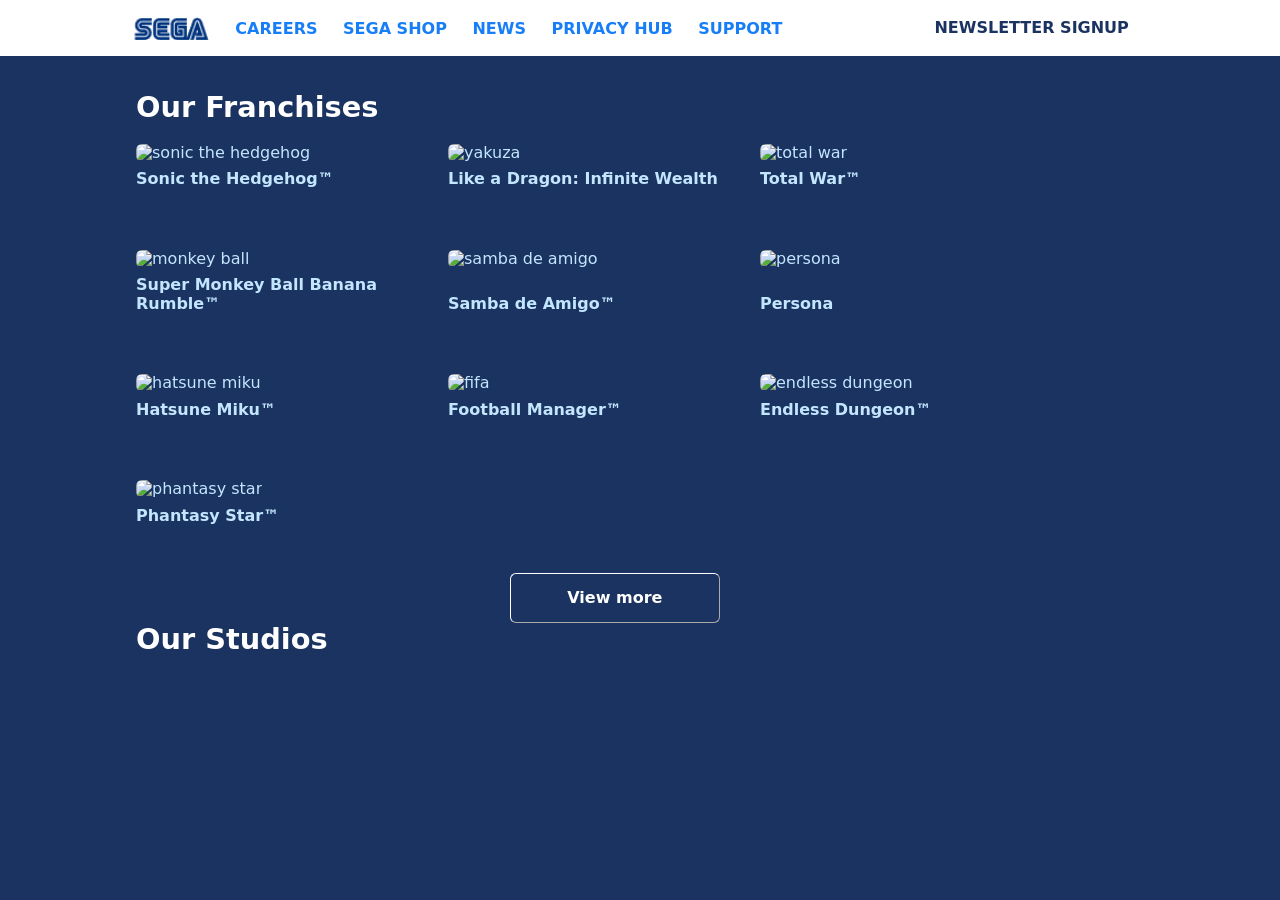
==== Eval1/index.html @ d18dc8e3 "caratulas con hover & boton agrega2" ====
<html lang="en">
<head>
    <meta charset="UTF-8">
    <meta name="viewport" content="width=device-width, initial-scale=1.0">
    <title>SEGA</title>
    <link rel="stylesheet" href="estilos/estilos.css">
    <link rel="stylesheet" href="estilos/normalize.css">

</head>
<body>
    <header class="encabezado">
        <div class="menu">
            <img src="logo.png" alt="segalogo" class="logo">
            <p class="opciones">CAREERS</p>
            <p class="opciones">SEGA SHOP</p>
            <p class="opciones">NEWS</p>
            <p class="opciones">PRIVACY HUB</p>
            <p class="opciones">SUPPORT</p>
            <p class="opcionesAlt">NEWSLETTER SIGNUP</p>
        </div>
    </header>


    <div class="contenedor">
        <h1 class="franquicias">Our Franchises</h1>

        <div class="juegos">
            <div class="caratula">
                <img src="https://www.sega.com/_next/image?url=%2F_next%2Fstatic%2Fmedia%2Ffranchise-sonic.1ec02330.jpg&w=640&q=75" alt="sonic the hedgehog">
                <p><strong>Sonic the Hedgehog™</strong></p>
            </div>
        
            <div class="caratula">
                <img src="https://www.sega.com/_next/image?url=%2F_next%2Fstatic%2Fmedia%2Ffranchise-yakuza-infinite-wealth.58880e99.jpg&w=640&q=75" alt="yakuza">
                <p><strong>Like a Dragon: Infinite Wealth</strong></p>
            </div>

            <div class="caratula">
                <img src="https://www.sega.com/_next/image?url=%2F_next%2Fstatic%2Fmedia%2Ffranchise-totalwar.894e98c2.jpg&w=640&q=75" alt="total war">
                <p><strong>Total War™</strong></p>
            </div>

            <div class="caratula">
                <img src="https://www.sega.com/_next/image?url=%2F_next%2Fstatic%2Fmedia%2Ffranchise-supermonkeyball-banana-rumble.2c629a72.jpg&w=640&q=75" alt="monkey ball">
                <p><strong>Super Monkey Ball Banana Rumble™</strong></p>
            </div>
            
            <div class="caratula">
                <img src="https://www.sega.com/_next/image?url=%2F_next%2Fstatic%2Fmedia%2Ffranchise-samba.d900a41a.jpg&w=640&q=75" alt="samba de amigo">
                <p><strong>Samba de Amigo™</strong></p>
            </div>
            
            <div class="caratula"> 
                <img src="https://www.sega.com/_next/image?url=%2F_next%2Fstatic%2Fmedia%2Ffranchise-persona.d2bde7f1.jpg&w=640&q=75" alt="persona">
                <p><strong>Persona</strong></p>
            </div>

            <div class="caratula">
                <img src="https://www.sega.com/_next/image?url=%2F_next%2Fstatic%2Fmedia%2Ffranchise-hatsune-miku.77489896.jpg&w=640&q=75" alt="hatsune miku">
                <p><strong>Hatsune Miku™</strong></p>
            </div class="caratula">

            <div class="caratula">
                <img src="https://www.sega.com/_next/image?url=%2F_next%2Fstatic%2Fmedia%2Ffranchise-fm.1090eb34.jpg&w=640&q=75" alt="fifa">
                <p><strong>Football Manager™</strong></p>
            </div>
            
            <div class="caratula">
                <img src="https://www.sega.com/_next/image?url=%2F_next%2Fstatic%2Fmedia%2Ffranchise-endlessdungeon.95cc83cc.jpg&w=640&q=75" alt="endless dungeon">
                <p><strong>Endless Dungeon™</strong></p>
            </div>

            <div class="caratula">
                <img src="https://www.sega.com/_next/image?url=%2F_next%2Fstatic%2Fmedia%2Ffranchise-phantasy-star.d90a6f27.jpg&w=640&q=75" alt="phantasy star">
                <p><strong>Phantasy Star™</strong></p>
            </div>

        </div>
        <div class="viewmore">
            <button><strong><p class="textomore">View more</p></strong></button>
        </div>
        <h1 class="estudios">Our Studios</h1>
        <div class="sedes">
            
        </div>
    </div>

</body>
</html>
---- Eval1/estilos/estilos.css ----
*{
    box-sizing: border-box;
}

body{
    background-color: #1B3360;
}

.encabezado{
    background-color: #FFFFFF;
    width: 100%;
    height: 56px;
    display: flex;
}

.menu{
    display: flex;
    align-items: center;
    color: #177EF8;
    gap: 1.6em;
    width: 100%;
    padding-left: 3.5cm;
}

.logo{
    height: 24px;
    cursor: pointer;
}

.opciones{
    cursor: pointer;
    font-weight: 700;
    text-decoration: solid;
    text-size-adjust: 100%;
    height: 24px;
    margin-top: 0.66cm;
    font-family: ui-sans-serif, system-ui, -apple-system, BlinkMacSystemFont, Segoe UI, Roboto, Helvetica Neue, Arial, Noto Sans, sans-serif, Apple Color Emoji, Segoe UI Emoji, Segoe UI Symbol, Noto Color Emoji;
}

.opcionesAlt{
    cursor: pointer;
    color: #1B3360;
    font-weight: 700;
    text-decoration: solid;
    text-size-adjust: 100%;
    margin-left: auto;
    margin-right: 4cm;
    font-family: ui-sans-serif, system-ui, -apple-system, BlinkMacSystemFont, Segoe UI, Roboto, Helvetica Neue, Arial, Noto Sans, sans-serif, Apple Color Emoji, Segoe UI Emoji, Segoe UI Symbol, Noto Color Emoji;;
    
}

.opciones:hover{
    color: #003982;
}

.opcionesAlt:hover{
    color:#177EF8
}

.juegos{
    display: flex;
    gap: 2em;
    flex-wrap: wrap;
    width: 100%;
}

.caratula{
    cursor: pointer;
    display: flex;
    flex-basis: 280px;
    justify-content: space-between;
    align-items: start;
    padding-bottom: 0.8rem;
    flex-direction: column;
    font-weight: 700%;
    color: #C3E6FF;
    font-family: ui-sans-serif, system-ui, -apple-system, BlinkMacSystemFont, Segoe UI, Roboto, Helvetica Neue, Arial, Noto Sans, sans-serif, Apple Color Emoji, Segoe UI Emoji, Segoe UI Symbol, Noto Color Emoji;
}

.caratula:hover{
    transform: translate(0, -15px);
}


.caratula > p{
    margin-top: 3%;
}

.caratula > img{
    max-width: 100%;
    height: auto;
    border-radius: 6px;
}

 .franquicias{
    color: white;
    width: 90%;
    font-weight: 700%;
    font-size: 1.8rem;
    font-family: ui-sans-serif, system-ui, -apple-system, BlinkMacSystemFont, Segoe UI, Roboto, Helvetica Neue, Arial, Noto Sans, sans-serif, Apple Color Emoji, Segoe UI Emoji, Segoe UI Symbol, Noto Color Emoji;
}

.contenedor{
    display: flex;
    flex-direction: column;
    width: 100%;
    padding-left: 8.5em;
    padding-top: 1em;
}

.viewmore{
    padding-top: 0.5cm;
    text-align: center;
    display: block;
    margin: auto;
    height: 50px;
    width: 210.45px;
    padding-right: 10.5cm;
}

.textomore{
    color: #FFFFFF;
    font-weight: 700%;
    margin: 0;
    cursor: pointer;
    font-family:  ui-sans-serif, system-ui, -apple-system, BlinkMacSystemFont, Segoe UI, Roboto, Helvetica Neue, Arial, Noto Sans, sans-serif, Apple Color Emoji, Segoe UI Emoji, Segoe UI Symbol, Noto Color Emoji;
}

.viewmore > button{
    height: 50px;
    width: 210.45px;
    background-color: #1B3360;
    border-color: #FFFFFF;
    border-radius: 6px;
    border-width: 1px;
}

.viewmore >button:hover{
    background-color: #C3E6FF;
}

.textomore:hover{
    color: #1B3360;
}

.estudios{
    color: white;
    width: 90%;
    font-weight: 700%;
    font-size: 1.8rem;
    font-family: ui-sans-serif, system-ui, -apple-system, BlinkMacSystemFont, Segoe UI, Roboto, Helvetica Neue, Arial, Noto Sans, sans-serif, Apple Color Emoji, Segoe UI Emoji, Segoe UI Symbol, Noto Color Emoji;
}
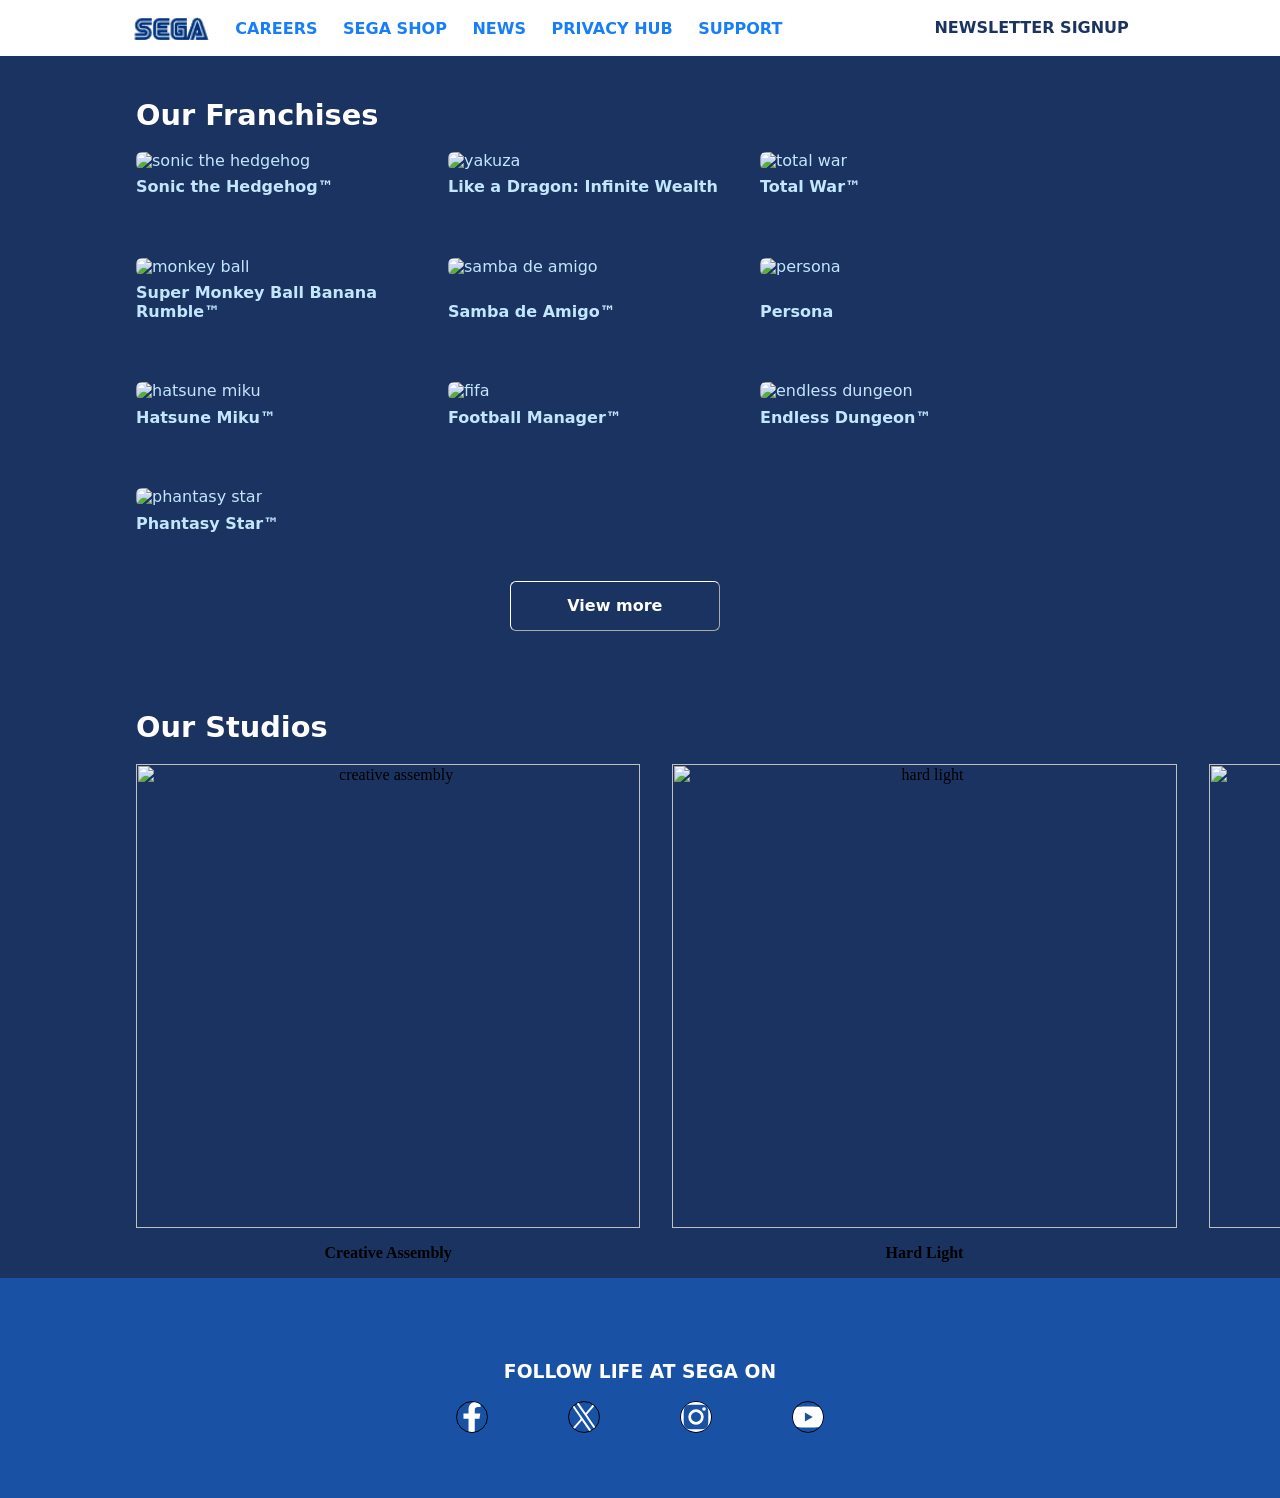
==== commit e195b5af: "botones" ====
--- a/Eval1/index.html
+++ b/Eval1/index.html
@@ -81,7 +81,31 @@
         </div>
         <h1 class="estudios">Our Studios</h1>
         <div class="sedes">
+            <div class="sede">
+                <img src="https://www.sega.com/_next/image?url=%2F_next%2Fstatic%2Fmedia%2Fimg-ca.6e1852d1.jpg&w=1080&q=75" alt="creative assembly">
+                <p><strong>Creative Assembly</strong></p>
+            </div>
             
+
+            <div class="sede">
+                <img src="https://www.sega.com/_next/image?url=%2F_next%2Fstatic%2Fmedia%2Fimg-hardlight.5dd5f79d.jpg&w=1080&q=75" alt="hard light">
+                <p><strong>Hard Light</strong></p>
+            </div>
+
+            <div class="sede">
+                <img src="https://www.sega.com/_next/image?url=%2F_next%2Fstatic%2Fmedia%2Fimg-si.7711071f.jpg&w=1080&q=75" alt="sports interactive">
+                <p><strong>Sports interactive</strong></p>
+            </div>
+        </div>
+    </div>
+
+    <div class="redes">
+        <h3 class="siguenos">FOLLOW LIFE AT SEGA ON</h3>
+        <div class="iconos">
+            <svg xmlns="http://www.w3.org/2000/svg" viewBox="0 0 97 170" class="w-8 h-8"><path fill="#fff" d="M71.527 0C45.729 0 28.869 14.737 28.869 41.412v23.447H.191v30.764h28.678V170h35.293V95.623h26.314l5.012-30.764H64.162V44.892c0-8.417 4.375-16.621 18.406-16.621h14.24V2.078A183.98 183.98 0 0 0 71.527 0z" class="logo-facebook-white_svg__a"></path></svg>
+            <svg xmlns="http://www.w3.org/2000/svg" viewBox="0 0 39.111 40" class="w-8 h-8"><path fill="#fff" d="M0 0c.407.66.88 1.286 1.32 1.924.861 1.249 1.716 2.503 2.577 3.752 2.533 3.676 5.051 7.364 7.585 11.04.958 1.39 1.933 2.772 2.87 4.177.226.34.465.671.695 1.01.047.07.233.262.209.349-.035.123-.221.273-.305.37-.254.292-.507.586-.76.88-.874 1.016-1.75 2.03-2.623 3.049A1691.4 1691.4 0 0 1 3.6 35.815c-.837.963-1.667 1.934-2.498 2.902-.244.283-.488.566-.73.85-.117.135-.282.276-.356.439H3.13l.307-.01.296-.316.688-.8L6.92 35.98l6.889-8.008 2.006-2.332.673-.783.342-.375c.225.475.617.922.918 1.353.56.8 1.106 1.61 1.66 2.414 1.77 2.569 3.529 5.144 5.3 7.713.673.978 1.349 1.954 2.017 2.936.178.261.36.52.539.783.06.088.138.272.238.316.077.034.206.01.29.01h11.333c-.056-.176-.212-.336-.314-.488-.247-.367-.503-.728-.75-1.094-.83-1.23-1.682-2.448-2.524-3.67-2.728-3.958-5.412-7.948-8.166-11.889a320.284 320.284 0 0 1-3.048-4.436c-.251-.371-.51-.738-.762-1.109-.055-.08-.256-.286-.242-.385.014-.104.202-.253.27-.332.251-.294.505-.586.757-.88.937-1.096 1.875-2.191 2.82-3.28 2.436-2.804 4.853-5.625 7.268-8.447.736-.86 1.467-1.728 2.215-2.578.237-.27.464-.546.7-.815.168-.19.378-.384.505-.603h-3.149l-.293.015-.34.375-.744.866-2.441 2.837-8.107 9.426-.618.719-.388.473-.768-1.11-1.646-2.398-4.823-7.012-2.039-2.969-.57-.832-.272-.375L11.401 0H0zm9.822 2.584c.073-.001.144.004.188.035.092.067.157.209.222.3.154.217.306.434.456.653.47.69.955 1.373 1.437 2.055 1.69 2.388 3.35 4.795 5.027 7.191 3.907 5.581 7.805 11.17 11.711 16.75 1.252 1.788 2.499 3.578 3.75 5.366.396.565.787 1.134 1.186 1.697.198.28.48.58.613.896h-4.926l-.384-.025-.256-.35-.48-.685-1.653-2.363-5.268-7.536-11.379-16.277-3.636-5.2-1.174-1.682-.559-.815h4.926c.052 0 .126-.008.2-.01z"></path></svg>
+            <svg xmlns="http://www.w3.org/2000/svg" viewBox="0 0 170 170" class="w-8 h-8"><path fill="#fff" d="M84.998.02c-14.023 0-28.046.198-35.061.597-13.574.645-25.635 3.756-35.609 13.691C4.354 24.244 1.282 36.304.599 49.92c-.798 14.032-.798 56.094 0 70.123.645 13.615 3.755 25.675 13.729 35.611 9.974 9.936 21.994 13.044 35.609 13.727 14.032.799 56.094.799 70.123 0 13.615-.645 25.675-3.752 35.611-13.727 9.936-9.936 13.046-21.996 13.729-35.61.798-14.033.798-56.055 0-70.087-.645-13.615-3.755-25.673-13.729-35.609C145.735 4.411 133.675 1.3 120.06.617 113.044.218 99.02.02 84.997.02zM66.684 15.245c7.067-.054 13.7.09 18.336.09 12.363 0 38.951-.987 50.098 3.413a28.681 28.681 0 0 1 16.156 16.156c4.438 11.188 3.414 37.734 3.414 50.098s1.022 38.946-3.416 50.098a28.681 28.681 0 0 1-16.154 16.152c-11.188 4.438-37.734 3.415-50.098 3.415-12.363 0-38.95.985-50.1-3.415a28.681 28.681 0 0 1-16.154-16.156c-4.437-11.188-3.414-37.734-3.414-50.098s-.986-38.95 3.414-50.1a28.681 28.681 0 0 1 16.154-16.15c6.992-2.773 19.984-3.413 31.764-3.503zm63.691 14.234a10.164 10.164 0 1 0 10.164 10.164 10.14 10.14 0 0 0-10.164-10.164zM85.02 41.426A43.575 43.575 0 1 0 128.594 85 43.506 43.506 0 0 0 85.02 41.426zm-.979 15.262a28.33 28.33 0 0 1 7.282.693A28.33 28.33 0 0 1 113.348 85a28.381 28.381 0 0 1-28.328 28.328v.002a28.33 28.33 0 0 1-.979-56.643z" class="logo-instagram-white_svg__a"></path></svg>
+            <svg xmlns="http://www.w3.org/2000/svg" viewBox="0 0 240.88 170.28" class="w-8 h-8"><path fill="#fff" d="M120.44 0S45.115 0 26.329 5.094A30.351 30.351 0 0 0 5.03 26.643C.001 45.653 0 85.313 0 85.313s0 39.66 5.034 58.67a29.9 29.9 0 0 0 21.299 21.207c18.785 5.093 94.11 5.092 94.11 5.092s75.324 0 94.11-5.092a29.9 29.9 0 0 0 21.3-21.207c5.034-19.01 5.034-58.67 5.034-58.67s0-39.661-5.033-58.67h-.004a30.35 30.35 0 0 0-21.299-21.55C195.765.002 120.44 0 120.44 0zM95.805 49.301l62.957 36.01-62.957 36.012V49.302z"></path></svg>
         </div>
     </div>
 
--- a/Eval1/estilos/estilos.css
+++ b/Eval1/estilos/estilos.css
@@ -11,6 +11,9 @@
     width: 100%;
     height: 56px;
     display: flex;
+    position: fixed;
+    top:0;
+    z-index: 1;
 }
 
 .menu{
@@ -105,7 +108,7 @@
     flex-direction: column;
     width: 100%;
     padding-left: 8.5em;
-    padding-top: 1em;
+    padding-top: 5em;
 }
 
 .viewmore{
@@ -144,9 +147,58 @@
 }
 
 .estudios{
+    padding-top: 5rem;
     color: white;
     width: 90%;
     font-weight: 700%;
     font-size: 1.8rem;
     font-family: ui-sans-serif, system-ui, -apple-system, BlinkMacSystemFont, Segoe UI, Roboto, Helvetica Neue, Arial, Noto Sans, sans-serif, Apple Color Emoji, Segoe UI Emoji, Segoe UI Symbol, Noto Color Emoji;
-}   +}
+
+.sedes{
+    display: flex;
+    width: 100%;
+    gap: 2em;
+    text-align: center;
+}
+
+.sede{
+    display: flex;
+    flex-direction: column;
+}
+
+
+.sede > img{
+    height: 464px;
+    width: 504.34px;
+}
+
+.redes{
+    width: 100%;
+    height: 220;
+    background-color: #1952A5;
+    text-align: center;
+    display: flex;
+    flex-direction: column;
+    justify-content: center;
+    align-items: center;
+    
+}
+
+.siguenos{
+    color: #FFFFFF;
+    font-weight: 700%;
+    font-family:  ui-sans-serif, system-ui, -apple-system, BlinkMacSystemFont, Segoe UI, Roboto, Helvetica Neue, Arial, Noto Sans, sans-serif, Apple Color Emoji, Segoe UI Emoji, Segoe UI Symbol, Noto Color Emoji;
+}
+
+svg{
+    width: 2rem;
+    height: 2rem;
+    border: solid 1px;
+    border-radius: 16px;
+}
+
+.iconos{
+    display: flex;
+    gap: 5em;
+}
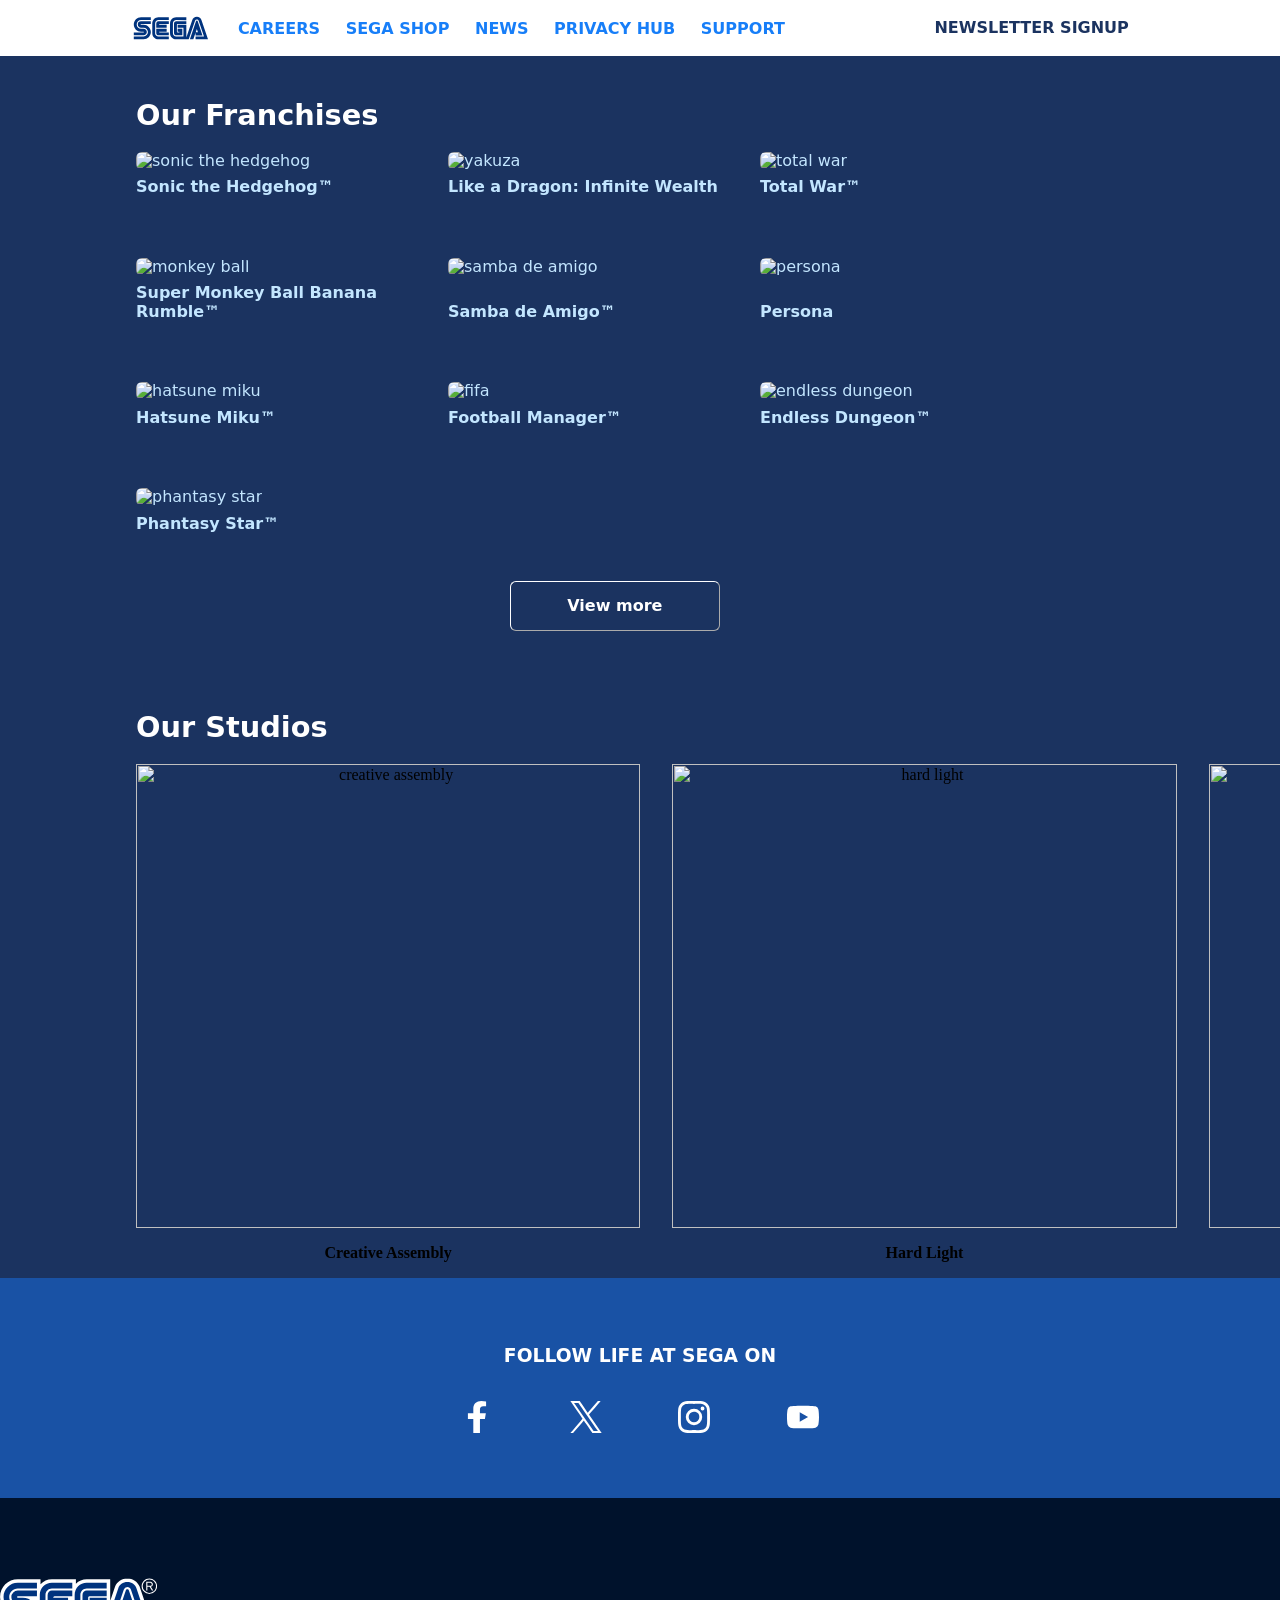
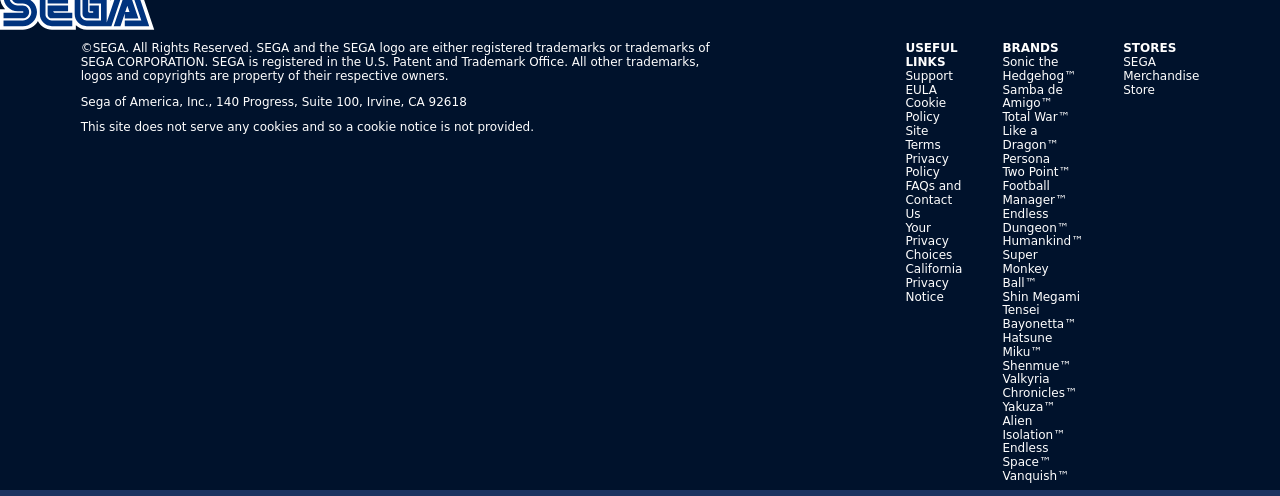
==== commit c41d8185: "actualizacion de logo png a svg tuneado y footer hipolarizao" ====
--- a/Eval1/index.html
+++ b/Eval1/index.html
@@ -10,7 +10,7 @@
 <body>
     <header class="encabezado">
         <div class="menu">
-            <img src="logo.png" alt="segalogo" class="logo">
+            <svg class="logo" xmlns="http://www.w3.org/2000/svg" viewBox="0 0 156 51.01" class="w-16 sm:w-20"><path fill="#fff" d="M126.42.09c-5.53 0-10.219 3.32-12.109 7.88l-4.84 14.48L109.45.82H86.16c-4.21 0-7.999 1.65-10.778 4.37l.01-4.36H51.538c-4.44 0-8.478 1.901-11.309 4.891V.811L17.72.84C8.02.83.06 8.43.05 18.49c0 4.67 2.03 8.879 5.02 12.01H0V51h22.66c6.36 0 12.67-3.862 14.85-8.472l.07-.189c2.53 5.13 7.82 8.67 13.93 8.67h23.82l.01-4.44c2.8 2.74 6.63 4.42 10.859 4.42l66.97.01-14.63-43.119c-1.97-4.57-6.58-7.79-12.12-7.79z"></path><path fill="#00337e" d="M126.49 3.62c-4.35 0-8 2.7-9.09 6.38l-11.45 33.711V19.18l-16.96.01v5.65h11.311v16.95h-14.15c-3.51 0-6.35-2.93-6.33-6.4V16.31c-.02-3.48 2.83-6.33 6.34-6.33l19.789.02V4.33H86.1c-6.63 0-12.01 5.38-11.94 12.01v19.08c-.07 6.63 5.351 12.01 11.98 12.01l18.544.01-.004.01h5.951l12.28-36.29a3.75 3.75 0 0 1 3.56-2.57c1.66 0 3.01 1.01 3.51 2.5l10.389 30.7h-16.44v5.66h24.27L135.583 10c-1.1-3.68-4.75-6.38-9.09-6.38zm-108.85.71c-7.81 0-14.141 6.33-14.141 14.141s6.33 14.148 14.15 14.148h4.93a.69.69 0 0 1 0 1.38l-19.08.02v5.65h19.1c3.51 0 6.361-2.849 6.361-6.359s-2.851-6.36-6.361-6.36h-4.96c-4.68 0-8.48-3.8-8.48-8.48s3.8-8.48 8.48-8.48h19.07l-.011-5.66H17.639zm33.85 0c-6.63 0-12.001 5.38-11.961 12v19.09c0 6.63 5.38 12.01 12.01 12.01l20.262.01-.012-5.65L51.4 41.8c-3.31 0-6.21-3.01-6.21-5.4l-.01-20.061c0-3.51 2.849-6.36 6.359-6.36l20.25.01V4.33H51.49zm74.98 6.4c-.74 0-1.37.51-1.55 1.2l-11.99 35.52h6.679l4.295-12.715.015 5.006h13.53l-9.43-27.811c-.18-.69-.8-1.2-1.55-1.2zM17.64 12.1a6.365 6.365 0 0 0-6.361 6.36c0 3.51 2.851 6.36 6.361 6.36h4.959c4.68 0 8.48 3.8 8.48 8.48s-3.8 8.48-8.48 8.48l-19.1.009v5.682l19.1-.01c7.81 0 14.15-6.33 14.15-14.15 0-7.81-6.33-14.15-14.15-14.15l-4.959.02c-.4 0-.72-.32-.72-.72 0-.4.32-.72.72-.72l19.059.02.012-5.65-19.07-.01zm33.898.01a4.224 4.224 0 0 0-4.228 4.23h-.01v8.49h20.299v-5.66h-14.71s.02-1.41 1.43-1.41H71.8v-5.65H51.537zm34.621 0c-2.33 0-4.23 1.89-4.23 4.23v19.09h.01c0 2.33 1.89 4.23 4.23 4.23l12.029.02V26.95h-9.2v5.65h3.54v1.42l-3.54-.01c-.78 0-1.41-.63-1.41-1.41l-.01-13.43s-.049-1.42 1.401-1.41h16.98v-5.65H86.158zm-38.85 14.84v8.511c0 2.33 1.9 4.209 4.24 4.209h20.238l.012-5.66h-17.48s-1.41 0-1.43-1.41h14.72v-5.65h-20.3zm79.17.16 2.11 6.29h-4.235l2.125-6.29z"></path><path fill="#fff" d="M148.32 0c-4.23 0-7.67 3.44-7.67 7.67 0 2.05.8 3.98 2.25 5.43s3.37 2.25 5.42 2.25 3.98-.8 5.43-2.25S156 9.72 156 7.67s-.8-3.98-2.25-5.43A7.664 7.664 0 0 0 148.32 0zm0 1.07c1.76 0 3.42.69 4.67 1.93a6.557 6.557 0 0 1 1.93 4.67 6.606 6.606 0 0 1-11.27 4.67 6.564 6.564 0 0 1-1.93-4.67c0-1.76.69-3.42 1.93-4.67a6.557 6.557 0 0 1 4.67-1.93zm-3.08 2.35v8.52h1.11V8.31h2.2l2.31 3.62h1.35l-2.39-3.69c.41-.07 2.01-.35 2.01-2.34 0-.78-.26-1.49-.89-1.96-.66-.51-1.36-.51-2.54-.52h-3.16zm1.11.95h2.189c.65 0 1.2-.01 1.65.36.49.4.51.97.51 1.19 0 .62-.279 1.19-1.059 1.38-.34.08-.68.08-1.04.08h-2.25V4.37z"></path></svg>
             <p class="opciones">CAREERS</p>
             <p class="opciones">SEGA SHOP</p>
             <p class="opciones">NEWS</p>
@@ -102,12 +102,66 @@
     <div class="redes">
         <h3 class="siguenos">FOLLOW LIFE AT SEGA ON</h3>
         <div class="iconos">
-            <svg xmlns="http://www.w3.org/2000/svg" viewBox="0 0 97 170" class="w-8 h-8"><path fill="#fff" d="M71.527 0C45.729 0 28.869 14.737 28.869 41.412v23.447H.191v30.764h28.678V170h35.293V95.623h26.314l5.012-30.764H64.162V44.892c0-8.417 4.375-16.621 18.406-16.621h14.24V2.078A183.98 183.98 0 0 0 71.527 0z" class="logo-facebook-white_svg__a"></path></svg>
-            <svg xmlns="http://www.w3.org/2000/svg" viewBox="0 0 39.111 40" class="w-8 h-8"><path fill="#fff" d="M0 0c.407.66.88 1.286 1.32 1.924.861 1.249 1.716 2.503 2.577 3.752 2.533 3.676 5.051 7.364 7.585 11.04.958 1.39 1.933 2.772 2.87 4.177.226.34.465.671.695 1.01.047.07.233.262.209.349-.035.123-.221.273-.305.37-.254.292-.507.586-.76.88-.874 1.016-1.75 2.03-2.623 3.049A1691.4 1691.4 0 0 1 3.6 35.815c-.837.963-1.667 1.934-2.498 2.902-.244.283-.488.566-.73.85-.117.135-.282.276-.356.439H3.13l.307-.01.296-.316.688-.8L6.92 35.98l6.889-8.008 2.006-2.332.673-.783.342-.375c.225.475.617.922.918 1.353.56.8 1.106 1.61 1.66 2.414 1.77 2.569 3.529 5.144 5.3 7.713.673.978 1.349 1.954 2.017 2.936.178.261.36.52.539.783.06.088.138.272.238.316.077.034.206.01.29.01h11.333c-.056-.176-.212-.336-.314-.488-.247-.367-.503-.728-.75-1.094-.83-1.23-1.682-2.448-2.524-3.67-2.728-3.958-5.412-7.948-8.166-11.889a320.284 320.284 0 0 1-3.048-4.436c-.251-.371-.51-.738-.762-1.109-.055-.08-.256-.286-.242-.385.014-.104.202-.253.27-.332.251-.294.505-.586.757-.88.937-1.096 1.875-2.191 2.82-3.28 2.436-2.804 4.853-5.625 7.268-8.447.736-.86 1.467-1.728 2.215-2.578.237-.27.464-.546.7-.815.168-.19.378-.384.505-.603h-3.149l-.293.015-.34.375-.744.866-2.441 2.837-8.107 9.426-.618.719-.388.473-.768-1.11-1.646-2.398-4.823-7.012-2.039-2.969-.57-.832-.272-.375L11.401 0H0zm9.822 2.584c.073-.001.144.004.188.035.092.067.157.209.222.3.154.217.306.434.456.653.47.69.955 1.373 1.437 2.055 1.69 2.388 3.35 4.795 5.027 7.191 3.907 5.581 7.805 11.17 11.711 16.75 1.252 1.788 2.499 3.578 3.75 5.366.396.565.787 1.134 1.186 1.697.198.28.48.58.613.896h-4.926l-.384-.025-.256-.35-.48-.685-1.653-2.363-5.268-7.536-11.379-16.277-3.636-5.2-1.174-1.682-.559-.815h4.926c.052 0 .126-.008.2-.01z"></path></svg>
-            <svg xmlns="http://www.w3.org/2000/svg" viewBox="0 0 170 170" class="w-8 h-8"><path fill="#fff" d="M84.998.02c-14.023 0-28.046.198-35.061.597-13.574.645-25.635 3.756-35.609 13.691C4.354 24.244 1.282 36.304.599 49.92c-.798 14.032-.798 56.094 0 70.123.645 13.615 3.755 25.675 13.729 35.611 9.974 9.936 21.994 13.044 35.609 13.727 14.032.799 56.094.799 70.123 0 13.615-.645 25.675-3.752 35.611-13.727 9.936-9.936 13.046-21.996 13.729-35.61.798-14.033.798-56.055 0-70.087-.645-13.615-3.755-25.673-13.729-35.609C145.735 4.411 133.675 1.3 120.06.617 113.044.218 99.02.02 84.997.02zM66.684 15.245c7.067-.054 13.7.09 18.336.09 12.363 0 38.951-.987 50.098 3.413a28.681 28.681 0 0 1 16.156 16.156c4.438 11.188 3.414 37.734 3.414 50.098s1.022 38.946-3.416 50.098a28.681 28.681 0 0 1-16.154 16.152c-11.188 4.438-37.734 3.415-50.098 3.415-12.363 0-38.95.985-50.1-3.415a28.681 28.681 0 0 1-16.154-16.156c-4.437-11.188-3.414-37.734-3.414-50.098s-.986-38.95 3.414-50.1a28.681 28.681 0 0 1 16.154-16.15c6.992-2.773 19.984-3.413 31.764-3.503zm63.691 14.234a10.164 10.164 0 1 0 10.164 10.164 10.14 10.14 0 0 0-10.164-10.164zM85.02 41.426A43.575 43.575 0 1 0 128.594 85 43.506 43.506 0 0 0 85.02 41.426zm-.979 15.262a28.33 28.33 0 0 1 7.282.693A28.33 28.33 0 0 1 113.348 85a28.381 28.381 0 0 1-28.328 28.328v.002a28.33 28.33 0 0 1-.979-56.643z" class="logo-instagram-white_svg__a"></path></svg>
-            <svg xmlns="http://www.w3.org/2000/svg" viewBox="0 0 240.88 170.28" class="w-8 h-8"><path fill="#fff" d="M120.44 0S45.115 0 26.329 5.094A30.351 30.351 0 0 0 5.03 26.643C.001 45.653 0 85.313 0 85.313s0 39.66 5.034 58.67a29.9 29.9 0 0 0 21.299 21.207c18.785 5.093 94.11 5.092 94.11 5.092s75.324 0 94.11-5.092a29.9 29.9 0 0 0 21.3-21.207c5.034-19.01 5.034-58.67 5.034-58.67s0-39.661-5.033-58.67h-.004a30.35 30.35 0 0 0-21.299-21.55C195.765.002 120.44 0 120.44 0zM95.805 49.301l62.957 36.01-62.957 36.012V49.302z"></path></svg>
+            <div class="icono"><svg xmlns="http://www.w3.org/2000/svg" viewBox="0 0 97 170" class="w-8 h-8"><path fill="#fff" d="M71.527 0C45.729 0 28.869 14.737 28.869 41.412v23.447H.191v30.764h28.678V170h35.293V95.623h26.314l5.012-30.764H64.162V44.892c0-8.417 4.375-16.621 18.406-16.621h14.24V2.078A183.98 183.98 0 0 0 71.527 0z" class="logo-facebook-white_svg__a"></path></svg></div>
+            <div class="icono"><svg xmlns="http://www.w3.org/2000/svg" viewBox="0 0 39.111 40" class="w-8 h-8"><path fill="#fff" d="M0 0c.407.66.88 1.286 1.32 1.924.861 1.249 1.716 2.503 2.577 3.752 2.533 3.676 5.051 7.364 7.585 11.04.958 1.39 1.933 2.772 2.87 4.177.226.34.465.671.695 1.01.047.07.233.262.209.349-.035.123-.221.273-.305.37-.254.292-.507.586-.76.88-.874 1.016-1.75 2.03-2.623 3.049A1691.4 1691.4 0 0 1 3.6 35.815c-.837.963-1.667 1.934-2.498 2.902-.244.283-.488.566-.73.85-.117.135-.282.276-.356.439H3.13l.307-.01.296-.316.688-.8L6.92 35.98l6.889-8.008 2.006-2.332.673-.783.342-.375c.225.475.617.922.918 1.353.56.8 1.106 1.61 1.66 2.414 1.77 2.569 3.529 5.144 5.3 7.713.673.978 1.349 1.954 2.017 2.936.178.261.36.52.539.783.06.088.138.272.238.316.077.034.206.01.29.01h11.333c-.056-.176-.212-.336-.314-.488-.247-.367-.503-.728-.75-1.094-.83-1.23-1.682-2.448-2.524-3.67-2.728-3.958-5.412-7.948-8.166-11.889a320.284 320.284 0 0 1-3.048-4.436c-.251-.371-.51-.738-.762-1.109-.055-.08-.256-.286-.242-.385.014-.104.202-.253.27-.332.251-.294.505-.586.757-.88.937-1.096 1.875-2.191 2.82-3.28 2.436-2.804 4.853-5.625 7.268-8.447.736-.86 1.467-1.728 2.215-2.578.237-.27.464-.546.7-.815.168-.19.378-.384.505-.603h-3.149l-.293.015-.34.375-.744.866-2.441 2.837-8.107 9.426-.618.719-.388.473-.768-1.11-1.646-2.398-4.823-7.012-2.039-2.969-.57-.832-.272-.375L11.401 0H0zm9.822 2.584c.073-.001.144.004.188.035.092.067.157.209.222.3.154.217.306.434.456.653.47.69.955 1.373 1.437 2.055 1.69 2.388 3.35 4.795 5.027 7.191 3.907 5.581 7.805 11.17 11.711 16.75 1.252 1.788 2.499 3.578 3.75 5.366.396.565.787 1.134 1.186 1.697.198.28.48.58.613.896h-4.926l-.384-.025-.256-.35-.48-.685-1.653-2.363-5.268-7.536-11.379-16.277-3.636-5.2-1.174-1.682-.559-.815h4.926c.052 0 .126-.008.2-.01z"></path></svg></div>
+            <div class="icono"><svg xmlns="http://www.w3.org/2000/svg" viewBox="0 0 170 170" class="w-8 h-8"><path fill="#fff" d="M84.998.02c-14.023 0-28.046.198-35.061.597-13.574.645-25.635 3.756-35.609 13.691C4.354 24.244 1.282 36.304.599 49.92c-.798 14.032-.798 56.094 0 70.123.645 13.615 3.755 25.675 13.729 35.611 9.974 9.936 21.994 13.044 35.609 13.727 14.032.799 56.094.799 70.123 0 13.615-.645 25.675-3.752 35.611-13.727 9.936-9.936 13.046-21.996 13.729-35.61.798-14.033.798-56.055 0-70.087-.645-13.615-3.755-25.673-13.729-35.609C145.735 4.411 133.675 1.3 120.06.617 113.044.218 99.02.02 84.997.02zM66.684 15.245c7.067-.054 13.7.09 18.336.09 12.363 0 38.951-.987 50.098 3.413a28.681 28.681 0 0 1 16.156 16.156c4.438 11.188 3.414 37.734 3.414 50.098s1.022 38.946-3.416 50.098a28.681 28.681 0 0 1-16.154 16.152c-11.188 4.438-37.734 3.415-50.098 3.415-12.363 0-38.95.985-50.1-3.415a28.681 28.681 0 0 1-16.154-16.156c-4.437-11.188-3.414-37.734-3.414-50.098s-.986-38.95 3.414-50.1a28.681 28.681 0 0 1 16.154-16.15c6.992-2.773 19.984-3.413 31.764-3.503zm63.691 14.234a10.164 10.164 0 1 0 10.164 10.164 10.14 10.14 0 0 0-10.164-10.164zM85.02 41.426A43.575 43.575 0 1 0 128.594 85 43.506 43.506 0 0 0 85.02 41.426zm-.979 15.262a28.33 28.33 0 0 1 7.282.693A28.33 28.33 0 0 1 113.348 85a28.381 28.381 0 0 1-28.328 28.328v.002a28.33 28.33 0 0 1-.979-56.643z" class="logo-instagram-white_svg__a"></path></svg></div>
+            <div class="icono"><svg xmlns="http://www.w3.org/2000/svg" viewBox="0 0 240.88 170.28" class="w-8 h-8"><path fill="#fff" d="M120.44 0S45.115 0 26.329 5.094A30.351 30.351 0 0 0 5.03 26.643C.001 45.653 0 85.313 0 85.313s0 39.66 5.034 58.67a29.9 29.9 0 0 0 21.299 21.207c18.785 5.093 94.11 5.092 94.11 5.092s75.324 0 94.11-5.092a29.9 29.9 0 0 0 21.3-21.207c5.034-19.01 5.034-58.67 5.034-58.67s0-39.661-5.033-58.67h-.004a30.35 30.35 0 0 0-21.299-21.55C195.765.002 120.44 0 120.44 0zM95.805 49.301l62.957 36.01-62.957 36.012V49.302z"></path></svg></div>
         </div>
     </div>
 
+    <footer class="contenedorfooter">
+        <svg class="logosega" xmlns="http://www.w3.org/2000/svg" viewBox="0 0 156 51.01" class="w-32 md:w-36 xl:w-40"><path fill="#fff" d="M126.42.09c-5.53 0-10.219 3.32-12.109 7.88l-4.84 14.48L109.45.82H86.16c-4.21 0-7.999 1.65-10.778 4.37l.01-4.36H51.538c-4.44 0-8.478 1.901-11.309 4.891V.811L17.72.84C8.02.83.06 8.43.05 18.49c0 4.67 2.03 8.879 5.02 12.01H0V51h22.66c6.36 0 12.67-3.862 14.85-8.472l.07-.189c2.53 5.13 7.82 8.67 13.93 8.67h23.82l.01-4.44c2.8 2.74 6.63 4.42 10.859 4.42l66.97.01-14.63-43.119c-1.97-4.57-6.58-7.79-12.12-7.79z"></path><path fill="#00337e" d="M126.49 3.62c-4.35 0-8 2.7-9.09 6.38l-11.45 33.711V19.18l-16.96.01v5.65h11.311v16.95h-14.15c-3.51 0-6.35-2.93-6.33-6.4V16.31c-.02-3.48 2.83-6.33 6.34-6.33l19.789.02V4.33H86.1c-6.63 0-12.01 5.38-11.94 12.01v19.08c-.07 6.63 5.351 12.01 11.98 12.01l18.544.01-.004.01h5.951l12.28-36.29a3.75 3.75 0 0 1 3.56-2.57c1.66 0 3.01 1.01 3.51 2.5l10.389 30.7h-16.44v5.66h24.27L135.583 10c-1.1-3.68-4.75-6.38-9.09-6.38zm-108.85.71c-7.81 0-14.141 6.33-14.141 14.141s6.33 14.148 14.15 14.148h4.93a.69.69 0 0 1 0 1.38l-19.08.02v5.65h19.1c3.51 0 6.361-2.849 6.361-6.359s-2.851-6.36-6.361-6.36h-4.96c-4.68 0-8.48-3.8-8.48-8.48s3.8-8.48 8.48-8.48h19.07l-.011-5.66H17.639zm33.85 0c-6.63 0-12.001 5.38-11.961 12v19.09c0 6.63 5.38 12.01 12.01 12.01l20.262.01-.012-5.65L51.4 41.8c-3.31 0-6.21-3.01-6.21-5.4l-.01-20.061c0-3.51 2.849-6.36 6.359-6.36l20.25.01V4.33H51.49zm74.98 6.4c-.74 0-1.37.51-1.55 1.2l-11.99 35.52h6.679l4.295-12.715.015 5.006h13.53l-9.43-27.811c-.18-.69-.8-1.2-1.55-1.2zM17.64 12.1a6.365 6.365 0 0 0-6.361 6.36c0 3.51 2.851 6.36 6.361 6.36h4.959c4.68 0 8.48 3.8 8.48 8.48s-3.8 8.48-8.48 8.48l-19.1.009v5.682l19.1-.01c7.81 0 14.15-6.33 14.15-14.15 0-7.81-6.33-14.15-14.15-14.15l-4.959.02c-.4 0-.72-.32-.72-.72 0-.4.32-.72.72-.72l19.059.02.012-5.65-19.07-.01zm33.898.01a4.224 4.224 0 0 0-4.228 4.23h-.01v8.49h20.299v-5.66h-14.71s.02-1.41 1.43-1.41H71.8v-5.65H51.537zm34.621 0c-2.33 0-4.23 1.89-4.23 4.23v19.09h.01c0 2.33 1.89 4.23 4.23 4.23l12.029.02V26.95h-9.2v5.65h3.54v1.42l-3.54-.01c-.78 0-1.41-.63-1.41-1.41l-.01-13.43s-.049-1.42 1.401-1.41h16.98v-5.65H86.158zm-38.85 14.84v8.511c0 2.33 1.9 4.209 4.24 4.209h20.238l.012-5.66h-17.48s-1.41 0-1.43-1.41h14.72v-5.65h-20.3zm79.17.16 2.11 6.29h-4.235l2.125-6.29z"></path><path fill="#fff" d="M148.32 0c-4.23 0-7.67 3.44-7.67 7.67 0 2.05.8 3.98 2.25 5.43s3.37 2.25 5.42 2.25 3.98-.8 5.43-2.25S156 9.72 156 7.67s-.8-3.98-2.25-5.43A7.664 7.664 0 0 0 148.32 0zm0 1.07c1.76 0 3.42.69 4.67 1.93a6.557 6.557 0 0 1 1.93 4.67 6.606 6.606 0 0 1-11.27 4.67 6.564 6.564 0 0 1-1.93-4.67c0-1.76.69-3.42 1.93-4.67a6.557 6.557 0 0 1 4.67-1.93zm-3.08 2.35v8.52h1.11V8.31h2.2l2.31 3.62h1.35l-2.39-3.69c.41-.07 2.01-.35 2.01-2.34 0-.78-.26-1.49-.89-1.96-.66-.51-1.36-.51-2.54-.52h-3.16zm1.11.95h2.189c.65 0 1.2-.01 1.65.36.49.4.51.97.51 1.19 0 .62-.279 1.19-1.059 1.38-.34.08-.68.08-1.04.08h-2.25V4.37z"></path></svg>
+        <div class="containerfinal">
+            <div class="derechos">
+                <p>©SEGA. All Rights Reserved. SEGA and the SEGA logo are either registered trademarks or trademarks of SEGA CORPORATION. SEGA is registered in the U.S. Patent and Trademark Office. All other trademarks, logos and copyrights are property of their respective owners.</p>
+    
+                <p>Sega of America, Inc., 140 Progress, Suite 100, Irvine, CA 92618</p>
+                
+                <p>This site does not serve any cookies and so a cookie notice is not provided.</p>
+            </div>
+            <div class="listasfooter">
+                <ul>
+                    <strong>USEFUL LINKS</strong>
+                    <li class="lista">Support</li>
+                    <li class="lista">EULA</li>
+                    <li class="lista">Cookie Policy</li>
+                    <li class="lista">Site Terms</li>
+                    <li class="lista">Privacy Policy</li>
+                    <li class="lista">FAQs and Contact Us</li>
+                    <li class="lista">Your Privacy Choices</li>
+                    <li class="lista">California Privacy Notice</li>
+                </ul>
+    
+                <ul>
+                    <strong>BRANDS</strong>
+                    <li class="lista">Sonic the Hedgehog™</li>
+                    <li class="lista">Samba de Amigo™</li>
+                    <li class="lista">Total War™</li>
+                    <li class="lista">Like a Dragon™</li>
+                    <li class="lista">Persona</li>
+                    <li class="lista">Two Point™</li>
+                    <li class="lista">Football Manager™</li>
+                    <li class="lista">Endless Dungeon™</li>
+                    <li class="lista">Humankind™</li>
+                    <li class="lista">Super Monkey Ball™</li>
+                    <li class="lista">Shin Megami Tensei</li>
+                    <li class="lista">Bayonetta™</li>
+                    <li class="lista">Hatsune Miku™</li>
+                    <li class="lista">Shenmue™</li>
+                    <li class="lista">Valkyria Chronicles™</li>
+                    <li class="lista">Yakuza™</li>
+                    <li class="lista">Alien Isolation™</li>
+                    <li class="lista">Endless Space™</li>
+                    <li class="lista">Vanquish™</li>
+                </ul>
+    
+                <ul>
+                    <strong>STORES</strong>
+                    <li class="lista">SEGA Merchandise Store</li>
+                </ul>
+            </div>
+        </div>
+    </footer>
+
 </body>
 </html>
--- a/Eval1/estilos/estilos.css
+++ b/Eval1/estilos/estilos.css
@@ -26,8 +26,9 @@
 }
 
 .logo{
-    height: 24px;
-    cursor: pointer;
+    height: 26.16px;
+    cursor: pointer;
+    width: 80px;
 }
 
 .opciones{
@@ -194,11 +195,60 @@
 svg{
     width: 2rem;
     height: 2rem;
+}
+
+.iconos{
+    display: flex;
+    gap: 2.8em;
+}
+
+.icono{
+    padding: 1em;
+}
+
+.icono:hover{
     border: solid 1px;
-    border-radius: 16px;
-}
-
-.iconos{
-    display: flex;
-    gap: 5em;
-}
+    border-radius: 10px;
+    color: #FFFFFF;
+    cursor: pointer;
+}
+
+.contenedorfooter{
+    padding-top: 5rem;
+    padding-bottom: 5rem;
+    height: 592.31;
+    width: 100%;
+    background-color: #00122C;
+
+}
+
+.logosega{
+    width: 157.08;
+    height: 52.22;
+
+}
+
+.derechos{
+    display: block;
+    color: #FFFFFF;
+    font-size: 0.75rem;
+    font-family: ui-sans-serif, system-ui, -apple-system, BlinkMacSystemFont, Segoe UI, Roboto, Helvetica Neue, Arial, Noto Sans, sans-serif, Apple Color Emoji, Segoe UI Emoji, Segoe UI Symbol, Noto Color Emoji;
+}
+
+.listasfooter{
+    color: #FFFFFF;
+    display: flex;
+    font-size: 0.75rem;
+    font-family:  ui-sans-serif, system-ui, -apple-system, BlinkMacSystemFont, Segoe UI, Roboto, Helvetica Neue, Arial, Noto Sans, sans-serif, Apple Color Emoji, Segoe UI Emoji, Segoe UI Symbol, Noto Color Emoji;
+}
+
+.containerfinal{
+    margin-left: 80.656px;
+    margin-right: 80.656px;
+    column-gap: 9rem;
+    display: flex;
+}
+
+.lista{
+    list-style-type: none;
+}
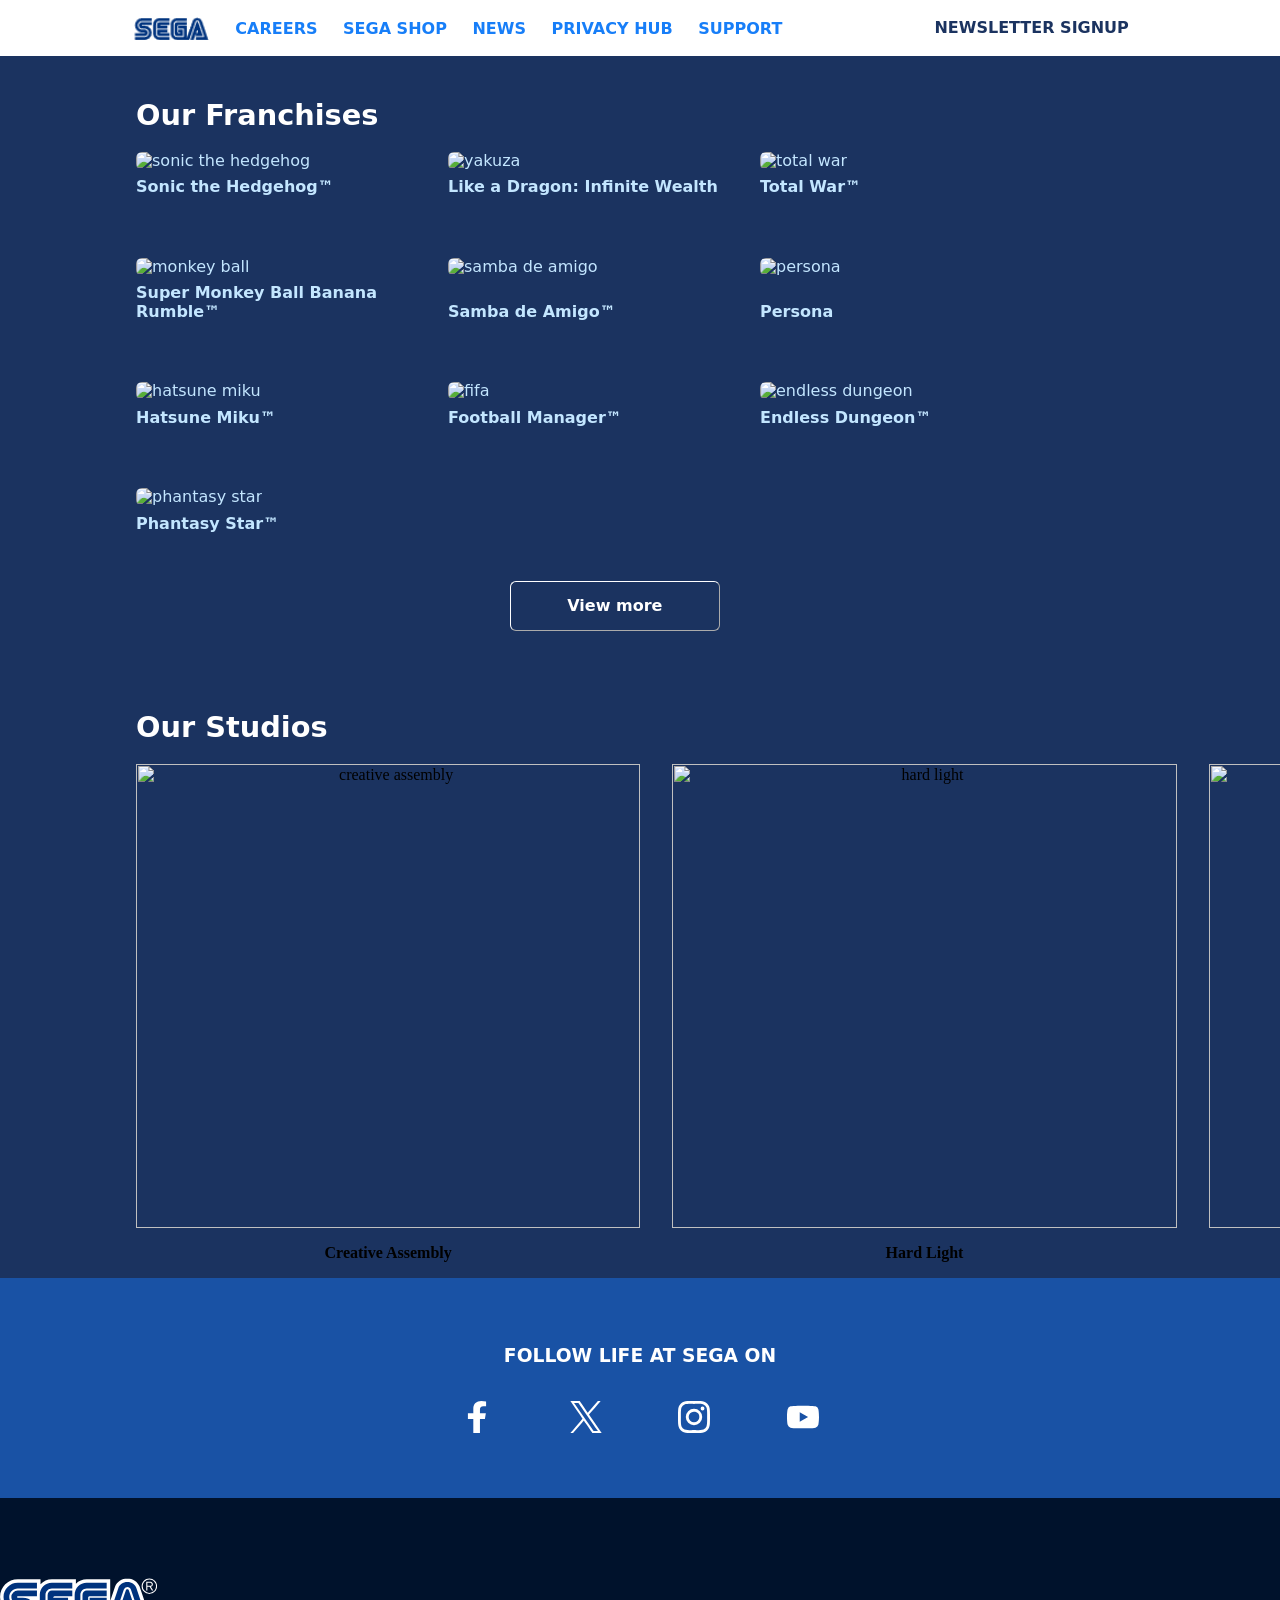
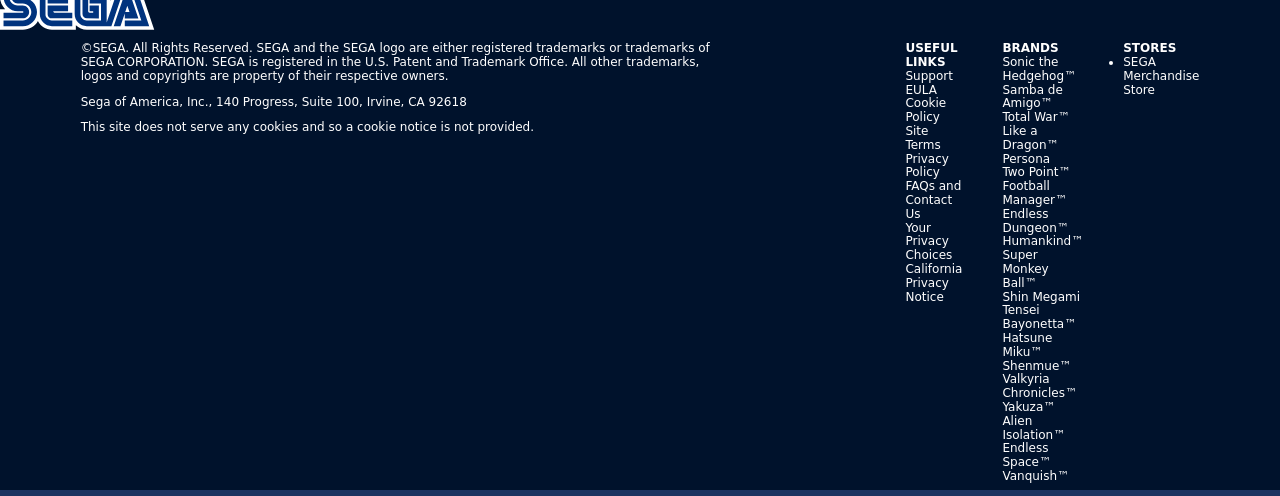
==== commit 473c99ad: "downgrade de logo por el bien de la trama XD" ====
--- a/Eval1/index.html
+++ b/Eval1/index.html
@@ -10,7 +10,7 @@
 <body>
     <header class="encabezado">
         <div class="menu">
-            <svg class="logo" xmlns="http://www.w3.org/2000/svg" viewBox="0 0 156 51.01" class="w-16 sm:w-20"><path fill="#fff" d="M126.42.09c-5.53 0-10.219 3.32-12.109 7.88l-4.84 14.48L109.45.82H86.16c-4.21 0-7.999 1.65-10.778 4.37l.01-4.36H51.538c-4.44 0-8.478 1.901-11.309 4.891V.811L17.72.84C8.02.83.06 8.43.05 18.49c0 4.67 2.03 8.879 5.02 12.01H0V51h22.66c6.36 0 12.67-3.862 14.85-8.472l.07-.189c2.53 5.13 7.82 8.67 13.93 8.67h23.82l.01-4.44c2.8 2.74 6.63 4.42 10.859 4.42l66.97.01-14.63-43.119c-1.97-4.57-6.58-7.79-12.12-7.79z"></path><path fill="#00337e" d="M126.49 3.62c-4.35 0-8 2.7-9.09 6.38l-11.45 33.711V19.18l-16.96.01v5.65h11.311v16.95h-14.15c-3.51 0-6.35-2.93-6.33-6.4V16.31c-.02-3.48 2.83-6.33 6.34-6.33l19.789.02V4.33H86.1c-6.63 0-12.01 5.38-11.94 12.01v19.08c-.07 6.63 5.351 12.01 11.98 12.01l18.544.01-.004.01h5.951l12.28-36.29a3.75 3.75 0 0 1 3.56-2.57c1.66 0 3.01 1.01 3.51 2.5l10.389 30.7h-16.44v5.66h24.27L135.583 10c-1.1-3.68-4.75-6.38-9.09-6.38zm-108.85.71c-7.81 0-14.141 6.33-14.141 14.141s6.33 14.148 14.15 14.148h4.93a.69.69 0 0 1 0 1.38l-19.08.02v5.65h19.1c3.51 0 6.361-2.849 6.361-6.359s-2.851-6.36-6.361-6.36h-4.96c-4.68 0-8.48-3.8-8.48-8.48s3.8-8.48 8.48-8.48h19.07l-.011-5.66H17.639zm33.85 0c-6.63 0-12.001 5.38-11.961 12v19.09c0 6.63 5.38 12.01 12.01 12.01l20.262.01-.012-5.65L51.4 41.8c-3.31 0-6.21-3.01-6.21-5.4l-.01-20.061c0-3.51 2.849-6.36 6.359-6.36l20.25.01V4.33H51.49zm74.98 6.4c-.74 0-1.37.51-1.55 1.2l-11.99 35.52h6.679l4.295-12.715.015 5.006h13.53l-9.43-27.811c-.18-.69-.8-1.2-1.55-1.2zM17.64 12.1a6.365 6.365 0 0 0-6.361 6.36c0 3.51 2.851 6.36 6.361 6.36h4.959c4.68 0 8.48 3.8 8.48 8.48s-3.8 8.48-8.48 8.48l-19.1.009v5.682l19.1-.01c7.81 0 14.15-6.33 14.15-14.15 0-7.81-6.33-14.15-14.15-14.15l-4.959.02c-.4 0-.72-.32-.72-.72 0-.4.32-.72.72-.72l19.059.02.012-5.65-19.07-.01zm33.898.01a4.224 4.224 0 0 0-4.228 4.23h-.01v8.49h20.299v-5.66h-14.71s.02-1.41 1.43-1.41H71.8v-5.65H51.537zm34.621 0c-2.33 0-4.23 1.89-4.23 4.23v19.09h.01c0 2.33 1.89 4.23 4.23 4.23l12.029.02V26.95h-9.2v5.65h3.54v1.42l-3.54-.01c-.78 0-1.41-.63-1.41-1.41l-.01-13.43s-.049-1.42 1.401-1.41h16.98v-5.65H86.158zm-38.85 14.84v8.511c0 2.33 1.9 4.209 4.24 4.209h20.238l.012-5.66h-17.48s-1.41 0-1.43-1.41h14.72v-5.65h-20.3zm79.17.16 2.11 6.29h-4.235l2.125-6.29z"></path><path fill="#fff" d="M148.32 0c-4.23 0-7.67 3.44-7.67 7.67 0 2.05.8 3.98 2.25 5.43s3.37 2.25 5.42 2.25 3.98-.8 5.43-2.25S156 9.72 156 7.67s-.8-3.98-2.25-5.43A7.664 7.664 0 0 0 148.32 0zm0 1.07c1.76 0 3.42.69 4.67 1.93a6.557 6.557 0 0 1 1.93 4.67 6.606 6.606 0 0 1-11.27 4.67 6.564 6.564 0 0 1-1.93-4.67c0-1.76.69-3.42 1.93-4.67a6.557 6.557 0 0 1 4.67-1.93zm-3.08 2.35v8.52h1.11V8.31h2.2l2.31 3.62h1.35l-2.39-3.69c.41-.07 2.01-.35 2.01-2.34 0-.78-.26-1.49-.89-1.96-.66-.51-1.36-.51-2.54-.52h-3.16zm1.11.95h2.189c.65 0 1.2-.01 1.65.36.49.4.51.97.51 1.19 0 .62-.279 1.19-1.059 1.38-.34.08-.68.08-1.04.08h-2.25V4.37z"></path></svg>
+            <img src="logo.png" alt="segalogo" class="logo">
             <p class="opciones">CAREERS</p>
             <p class="opciones">SEGA SHOP</p>
             <p class="opciones">NEWS</p>
@@ -157,7 +157,7 @@
     
                 <ul>
                     <strong>STORES</strong>
-                    <li class="lista">SEGA Merchandise Store</li>
+                    <li>SEGA Merchandise Store</li>
                 </ul>
             </div>
         </div>
--- a/Eval1/estilos/estilos.css
+++ b/Eval1/estilos/estilos.css
@@ -26,9 +26,8 @@
 }
 
 .logo{
-    height: 26.16px;
-    cursor: pointer;
-    width: 80px;
+    height: 24px;
+    cursor: pointer;
 }
 
 .opciones{
@@ -225,7 +224,7 @@
 .logosega{
     width: 157.08;
     height: 52.22;
-
+    
 }
 
 .derechos{
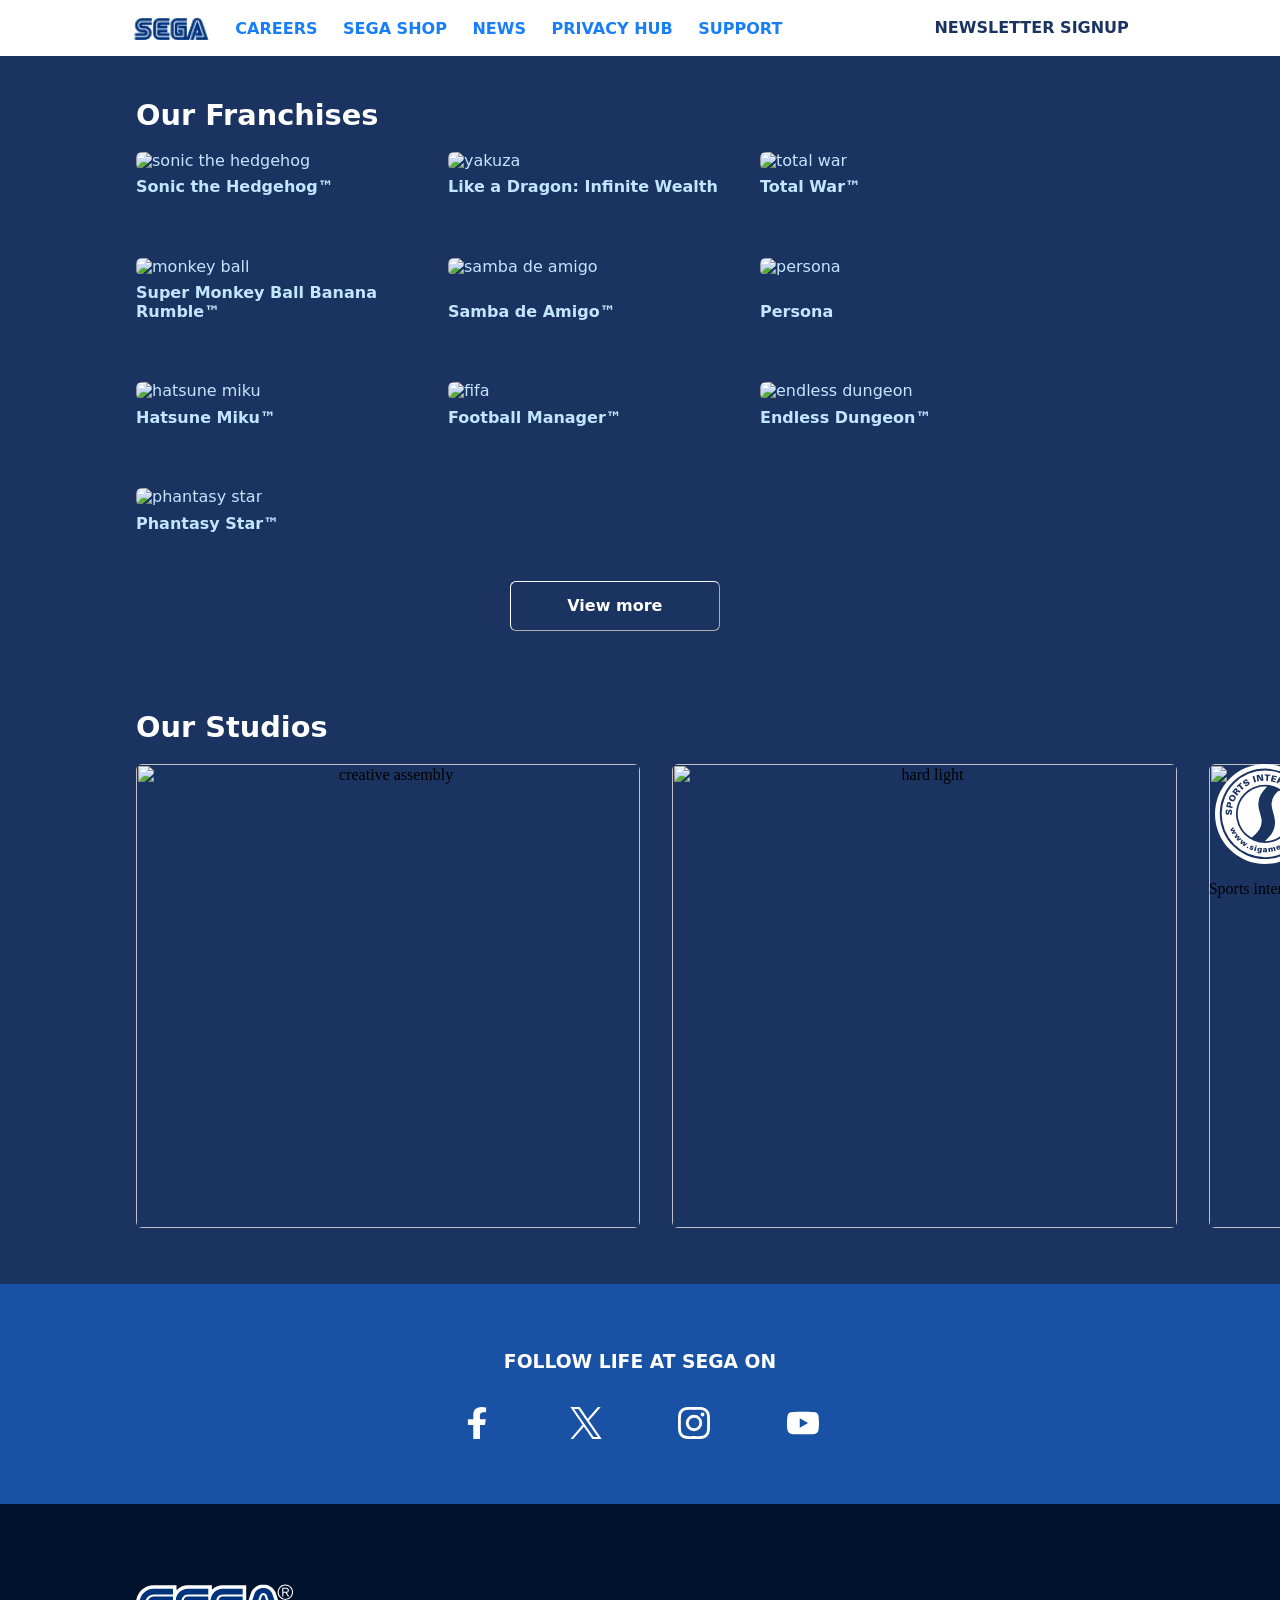
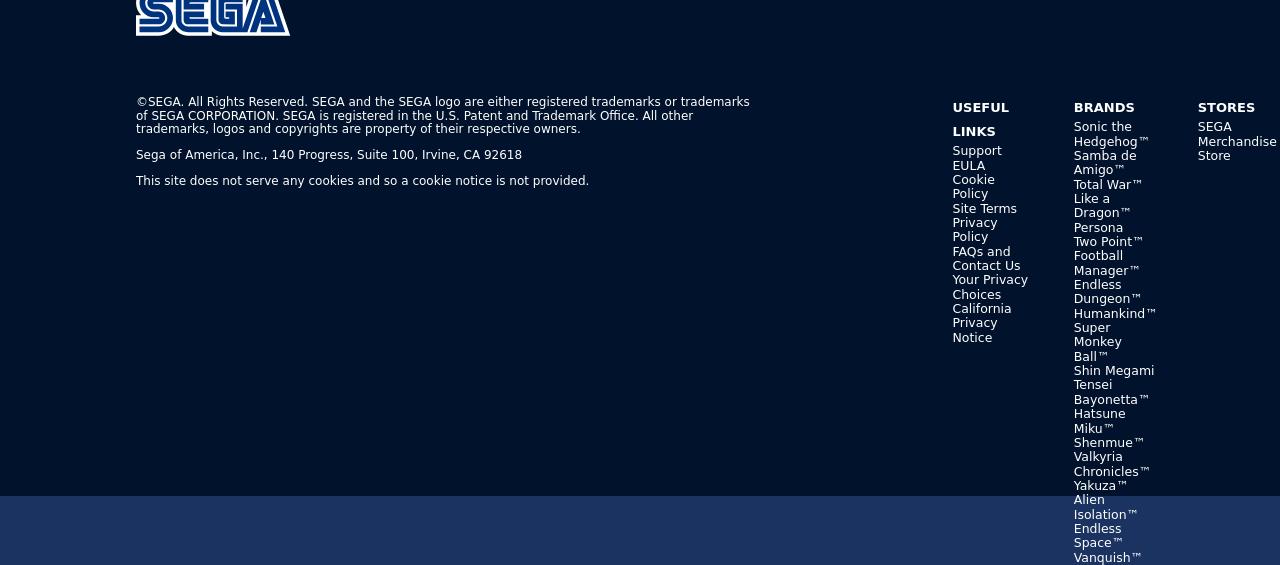
==== commit 6775769c: "ayuda quiero dormir" ====
--- a/Eval1/index.html
+++ b/Eval1/index.html
@@ -83,18 +83,21 @@
         <div class="sedes">
             <div class="sede">
                 <img src="https://www.sega.com/_next/image?url=%2F_next%2Fstatic%2Fmedia%2Fimg-ca.6e1852d1.jpg&w=1080&q=75" alt="creative assembly">
-                <p><strong>Creative Assembly</strong></p>
+                
             </div>
             
 
             <div class="sede">
                 <img src="https://www.sega.com/_next/image?url=%2F_next%2Fstatic%2Fmedia%2Fimg-hardlight.5dd5f79d.jpg&w=1080&q=75" alt="hard light">
-                <p><strong>Hard Light</strong></p>
+
             </div>
 
             <div class="sede">
                 <img src="https://www.sega.com/_next/image?url=%2F_next%2Fstatic%2Fmedia%2Fimg-si.7711071f.jpg&w=1080&q=75" alt="sports interactive">
-                <p><strong>Sports interactive</strong></p>
+                <div class="fusionlogo">
+                    <svg class="sportslogo" xmlns="http://www.w3.org/2000/svg" width="100" height="100"><path fill="#fff" d="M50 0a50 50 0 1 0 50 50A50 50 0 0 0 50 0Zm0 95.118a45.252 45.252 0 1 1 45.253-45.252A45.3 45.3 0 0 1 50 95.118ZM38.751 71.733s-.865.819-2.175 1.865a27.267 27.267 0 0 1 13.423-51.006c.7 0 1.389.035 2.075.087a35.9 35.9 0 0 0-6.151 7.454 20.3 20.3 0 0 0-2.521 11.5c.218 4.422 2.423 8.73 3.074 13.374.699 5-.85 11.089-7.725 16.726Zm25.115-45.34A27.267 27.267 0 0 1 50 77.144c-.065 0-.129 0-.194-.005 4.846-3.919 11.355-11.143 10.079-21-.866-6.7-2.13-8.225-3-13.245a15.027 15.027 0 0 1 2.546-11.768 24.49 24.49 0 0 1 4.435-4.735ZM45.288 85.852c-.065.483-.279 1.075-.889.993s-.66-.709-.594-1.193.28-1.075.888-.994.66.708.594 1.192Zm-31.29-46.023c-.45-.109-.824.1-1.011.762l-.211.874 1.563.378.211-.874c.136-.679-.102-1.036-.552-1.142Zm49.58 42.619a.567.567 0 0 0-.576-.044c-.474.213-.456.6-.327 1.036l1.289-.509a1.023 1.023 0 0 0-.386-.485Zm-14.244 4.475a.518.518 0 0 0 .518.514c.646-.008.694-.615.688-1.143a2.006 2.006 0 0 0-.818.1.577.577 0 0 0-.388.529ZM20.909 26.175c-.513-.394-.905-.013-1.246.43l-.416.54 1.15.885.415-.54c.342-.443.61-.921.097-1.315Zm-4.147 9.2c.844.4 1.943.657 2.455-.415s-.376-1.767-1.221-2.17c-.891-.426-1.99-.679-2.5.392s.375 1.763 1.266 2.189Zm61.978 36.8c-.435-.352-1.04-.668-1.436-.178s.04 1.015.476 1.367 1.04.668 1.436.178-.042-1.02-.476-1.371ZM66.468 16.433c.278-.584-.176-.888-.682-1.128l-.614-.293-.624 1.31.615.293c.504.239 1.027.401 1.305-.182Zm6.395 3.2-.021-.016-2.279 1.554 1.335 1.029Zm20.434 30.233a43.3 43.3 0 1 1-43.3-43.3 43.346 43.346 0 0 1 43.3 43.3Zm-5.945-12.447-5.576 3.7.509 2.024 6.68.688-.425-1.686-4.8-.341v-.017l4.086-2.5Zm-1.471-3.349-5.806 2.472.684 1.607 5.806-2.473Zm-4.495-5.64.982 1.661-4.378 2.59.889 1.5 4.379-2.59 1 1.7 1.053-.623-2.877-4.864Zm-6.67.076c1 1.154 2.42 1.936 3.6.874l-1.2-1.385c-.478.369-1 .264-1.478-.29-.647-.745.04-1.608.734-2.209.712-.619 1.725-1.253 2.383-.495.469.541.505 1.077.105 1.482l1.2 1.385c1.218-1.022.618-2.514-.383-3.669-1.3-1.473-2.858-1.521-4.456-.135s-1.793 2.958-.505 4.443Zm-1.89-10.457-5.823 3.478 1.383 1.066 1.078-.725 2.027 1.562-.42 1.232 1.563 1.2 1.881-6.518Zm-8.7-4.9-2.714 5.7 1.577.751 1.038-2.178.591.282c.8.383.7.683.437 1.4a11.468 11.468 0 0 0-.4 1.289l1.711.815a7.611 7.611 0 0 1 .4-1.5c.319-.933.373-1.536-.625-2.04l.016-.032a1.591 1.591 0 0 0 2.116-.705c.575-1.207-.547-2.061-1.508-2.519Zm-8.429 4.09 4.646 1.223.311-1.183-2.956-.779.341-1.293 2.72.716.311-1.183-2.72-.716.332-1.259 2.956.778.311-1.183-4.646-1.223Zm-6.08-5.683 1.925.144-.38 5.073 1.742.131.38-5.073 1.968.148.091-1.22-5.635-.422Zm-8.059-.385.826 6.256 1.559-.206-.633-4.792h.017l2.754 4.512 2.4-.317-.826-6.256-1.559.206.613 4.644-.015.019-2.711-4.385Zm-4 1.205 1.848 6.034 1.67-.512-1.849-6.034Zm-9.289 6.576a1.59 1.59 0 0 0 1.612.822c1.485-.2 2.5-1.022 2.939-.29.218.359-.115.805-.458 1.013a.915.915 0 0 1-1.38-.237l-1.493.906c.91 1.451 2.238 1.148 3.493.387s2.042-1.973 1.353-3.109c-.884-1.458-2.253-.751-3.3-.435-.459.135-1.014.3-1.254-.1a.693.693 0 0 1 .343-.883 1 1 0 0 1 .679-.177.654.654 0 0 1 .484.361l1.494-.905c-.7-1.355-2.082-1.059-3.195-.384s-2.038 1.722-1.323 3.036Zm-6.68 3.384.816.911 1.429-1.283 3.4 3.789 1.3-1.166-3.4-3.789 1.47-1.317-.817-.911Zm-4.371 5.443 5 3.847 1.065-1.384-1.912-1.471.4-.519c.543-.706.814-.542 1.459-.134a11.493 11.493 0 0 0 1.177.663l1.156-1.5a7.632 7.632 0 0 1-1.388-.7c-.845-.507-1.424-.687-2.126.183l-.028-.021a1.591 1.591 0 0 0-.246-2.217c-1.06-.815-2.13.1-2.78.947Zm-1.264 9.231a3.267 3.267 0 1 0-1.558-4.364 2.981 2.981 0 0 0 1.552 4.368Zm-4.773 5.86 6.134 1.482.41-1.7-2.197-.519.271-1.12c.363-1.5.117-2.6-1.37-2.964s-2.209.509-2.572 2.012Zm4.736 5.319c-.028.629-.37 1.05-.964 1.015l-.077 1.745c1.713.05 2.2-1.223 2.262-2.689s-.507-2.794-1.834-2.852c-1.7-.075-1.875 1.456-2.192 2.5-.143.457-.316 1.009-.779.989a.693.693 0 0 1-.543-.776 1 1 0 0 1 .23-.663.654.654 0 0 1 .569-.2l.077-1.745c-1.515-.172-2.036 1.143-2.094 2.443-.058 1.318.294 2.645 1.784 2.781a1.589 1.589 0 0 0 1.579-.884c.663-1.343.537-2.643 1.392-2.605.415.02.607.544.584.945Zm5.716 21.073-.643-1.157-2.774.75-.007-.014 2.1-1.954-.8-1.446-2.787.757-.008-.013 2.141-1.92-.735-1.322-2.869 2.975.789 1.418 2.784-.666.008.014-2.061 1.967.8 1.445Zm1.006 7.449 3.826-1.578-.849-1.015-2.582 1.258-.01-.012 1.7-2.315-1.061-1.269-2.6 1.268-.01-.012 1.741-2.289-.971-1.16-2.259 3.462 1.041 1.244 2.61-1.177.01.012-1.654 2.319Zm6.456 5.492 3.394-2.38-1.05-.805-2.247 1.791-.013-.009 1.153-2.629-1.312-1.007-2.256 1.8-.013-.009 1.2-2.613-1.2-.92-1.45 3.871 1.287.988 2.291-1.718.012.009-1.109 2.624Zm4.217 1.021-1.25-.669-.557 1.043 1.25.668Zm4.019-1.367c-.733-.287-1.8-.418-2.156.491-.524 1.334 1.806 1.8 1.55 2.453-.092.235-.33.26-.6.153a.476.476 0 0 1-.264-.3.431.431 0 0 1 .034-.367l-1.32-.518c-.447 1.119.36 1.647 1.262 2 .843.33 1.858.44 2.24-.534a1.019 1.019 0 0 0-.343-1.3c-.766-.614-1.336-.821-1.23-1.092a.322.322 0 0 1 .459-.2.519.519 0 0 1 .329.281.485.485 0 0 1-.033.342l1.32.519c.337-1.036-.381-1.58-1.253-1.923Zm4.192 1.452-1.447-.383-1.01 3.823 1.447.383Zm.45-1.674-1.462-.386-.27 1.02 1.462.387Zm5.049 2.574-1.444-.194-.116.565h-.016a1.248 1.248 0 0 0-1.1-.847 1.981 1.981 0 0 0-.6 3.893 1.432 1.432 0 0 0 1.357-.454h.015l-.06.445c-.078.578-.252.984-.907.9a.866.866 0 0 1-.416-.159.452.452 0 0 1-.144-.409l-1.382-.186c-.152 1.132.967 1.5 1.833 1.614a2.808 2.808 0 0 0 1.775-.318 1.934 1.934 0 0 0 .754-1.473Zm5.029 3.945c-.061-.472-.094-.645-.1-.811l-.023-2.032c.005-.89-.967-1.218-1.771-1.208a3.36 3.36 0 0 0-1.359.253 1.071 1.071 0 0 0-.673 1.071l1.409-.017a.54.54 0 0 1 .466-.612c.6-.03.525.474.529.821l-.472.006c-1.292.015-2.17.418-2.174 1.38-.006.812.488 1.31 1.425 1.3a1.373 1.373 0 0 0 1.253-.669h.016a2.235 2.235 0 0 0 .038.535Zm8.612-1.3-.481-2.6a1.383 1.383 0 0 0-1.72-1.121 1.626 1.626 0 0 0-1.241 1 1.24 1.24 0 0 0-1.3-.5 1.435 1.435 0 0 0-1.228.988h-.016l-.142-.638-1.456.269a9.45 9.45 0 0 1 .231.991l.535 2.889 1.471-.272-.413-2.231c-.008-.047-.249-.827.48-.962.456-.085.626.308.711.685l.423 2.285 1.472-.272-.413-2.231c-.009-.047-.249-.827.478-.961.458-.085.626.309.712.685l.423 2.285Zm5.031-3.337-1.289.51a.651.651 0 0 1-.473.8c-.52.205-.807-.155-.988-.635l2.637-1.042c-.541-1.37-1.356-2.039-2.85-1.449a1.94 1.94 0 0 0-1.257 2.607c.571 1.442 1.406 1.841 2.877 1.259a2.331 2.331 0 0 0 1.052-.746 1.433 1.433 0 0 0 .286-1.295Zm4.391-2.315a1.021 1.021 0 0 0-1.23-.55c-.958.212-1.477.526-1.622.273a.323.323 0 0 1 .132-.483.521.521 0 0 1 .426-.08.492.492 0 0 1 .246.24l1.232-.7c-.6-.919-1.471-.7-2.285-.238-.684.39-1.455 1.138-.971 1.986.71 1.245 2.536-.276 2.883.333.125.218-.006.42-.258.564a.475.475 0 0 1-.4.018.431.431 0 0 1-.264-.258l-1.232.7c.59 1.051 1.509.753 2.351.273.783-.439 1.505-1.16.987-2.069Zm9-31.345a29.082 29.082 0 1 0-29.082 29.081 29.115 29.115 0 0 0 29.079-29.072Zm-6.036 30.686-.694-.957-1.148.832.693.957Zm3.306-4.893-1.1 1.01c.239.261.464.6.107.98-.4.367-.978-.217-1.254-.518s-.806-.928-.405-1.295a.557.557 0 0 1 .46-.186.737.737 0 0 1 .4.264l1.1-1.011a1.71 1.71 0 0 0-2.5.251 1.983 1.983 0 0 0-.189 3.013 1.879 1.879 0 0 0 3.018.078 2.585 2.585 0 0 0 .753-1.254 1.49 1.49 0 0 0-.393-1.323Zm3.353-4.682a2.31 2.31 0 1 0 .184 3.106 2.047 2.047 0 0 0-.187-3.097Zm5.826-6.265-2.339-1.238a1.385 1.385 0 0 0-1.954.642 1.628 1.628 0 0 0 .013 1.593 1.24 1.24 0 0 0-1.2.708 1.434 1.434 0 0 0 .013 1.575l-.008.014-.589-.285-.692 1.309a9.689 9.689 0 0 1 .92.434l2.6 1.375.7-1.322-2.005-1.061c-.042-.022-.8-.318-.457-.972.217-.411.631-.3.979-.133l2.053 1.087.7-1.323-2-1.061c-.042-.022-.8-.318-.457-.973.218-.411.631-.3.979-.132l2.044 1.093Zm2.65-13.967 1.222-.059-.232-4.8-6.3.306.232 4.8 1.222-.059-.148-3.053 1.336-.065.136 2.809 1.222-.059-.137-2.809 1.3-.063Z" data-name="Path 2063"></path></svg>
+                    <p class="letritaslogo">Sports interactive</p>
+                </div>
             </div>
         </div>
     </div>
@@ -121,7 +124,7 @@
             </div>
             <div class="listasfooter">
                 <ul>
-                    <strong>USEFUL LINKS</strong>
+                    <strong class="titulista">USEFUL LINKS</strong>
                     <li class="lista">Support</li>
                     <li class="lista">EULA</li>
                     <li class="lista">Cookie Policy</li>
@@ -133,7 +136,7 @@
                 </ul>
     
                 <ul>
-                    <strong>BRANDS</strong>
+                    <strong class="titulista">BRANDS</strong>
                     <li class="lista">Sonic the Hedgehog™</li>
                     <li class="lista">Samba de Amigo™</li>
                     <li class="lista">Total War™</li>
@@ -156,8 +159,8 @@
                 </ul>
     
                 <ul>
-                    <strong>STORES</strong>
-                    <li>SEGA Merchandise Store</li>
+                    <strong class="titulista">STORES</strong>
+                    <li class="lista">SEGA Merchandise Store</li>
                 </ul>
             </div>
         </div>
--- a/Eval1/estilos/estilos.css
+++ b/Eval1/estilos/estilos.css
@@ -160,17 +160,20 @@
     width: 100%;
     gap: 2em;
     text-align: center;
+    padding-bottom: 56px;
 }
 
 .sede{
     display: flex;
     flex-direction: column;
+    position: relative;
 }
 
 
 .sede > img{
     height: 464px;
     width: 504.34px;
+    border-radius: 6px;
 }
 
 .redes{
@@ -213,6 +216,7 @@
 }
 
 .contenedorfooter{
+    padding-left: 136px;
     padding-top: 5rem;
     padding-bottom: 5rem;
     height: 592.31;
@@ -228,6 +232,7 @@
 }
 
 .derechos{
+    width: 900px;
     display: block;
     color: #FFFFFF;
     font-size: 0.75rem;
@@ -235,19 +240,35 @@
 }
 
 .listasfooter{
-    color: #FFFFFF;
-    display: flex;
-    font-size: 0.75rem;
+    width: 536.55px;
+    height: 324px;
+    color: #FFFFFF;
+    display: flex;
+    font-size: 0.78em;
     font-family:  ui-sans-serif, system-ui, -apple-system, BlinkMacSystemFont, Segoe UI, Roboto, Helvetica Neue, Arial, Noto Sans, sans-serif, Apple Color Emoji, Segoe UI Emoji, Segoe UI Symbol, Noto Color Emoji;
 }
 
 .containerfinal{
-    margin-left: 80.656px;
-    margin-right: 80.656px;
-    column-gap: 9rem;
-    display: flex;
+    padding-top: 3rem;
+    display: flex;
+    gap: 10rem;
 }
 
 .lista{
     list-style-type: none;
+}
+
+.titulista{
+    font-size: 13px;
+    line-height: 1.5rem;
+}
+
+.sportslogo{
+    width: 100;
+    height: 100;
+}
+
+.fusionlogo{
+    position: absolute;
+    
 }
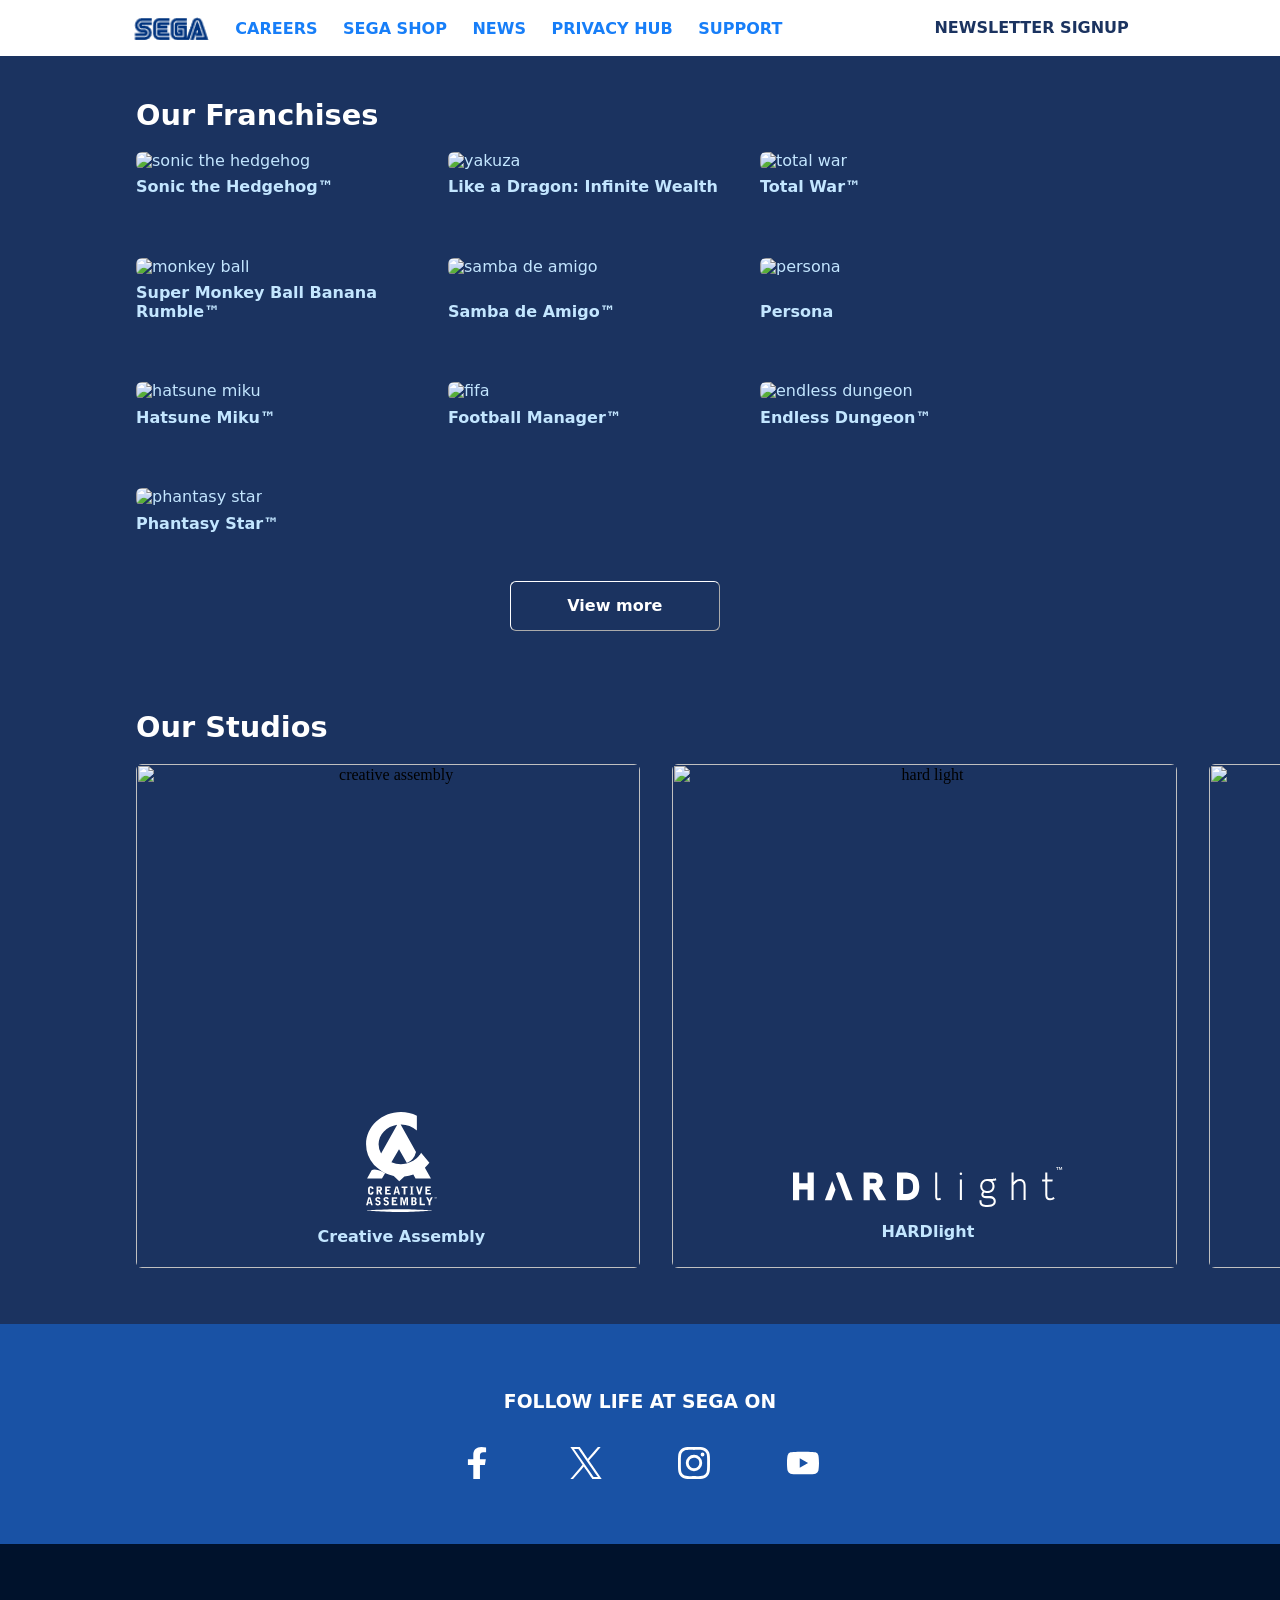
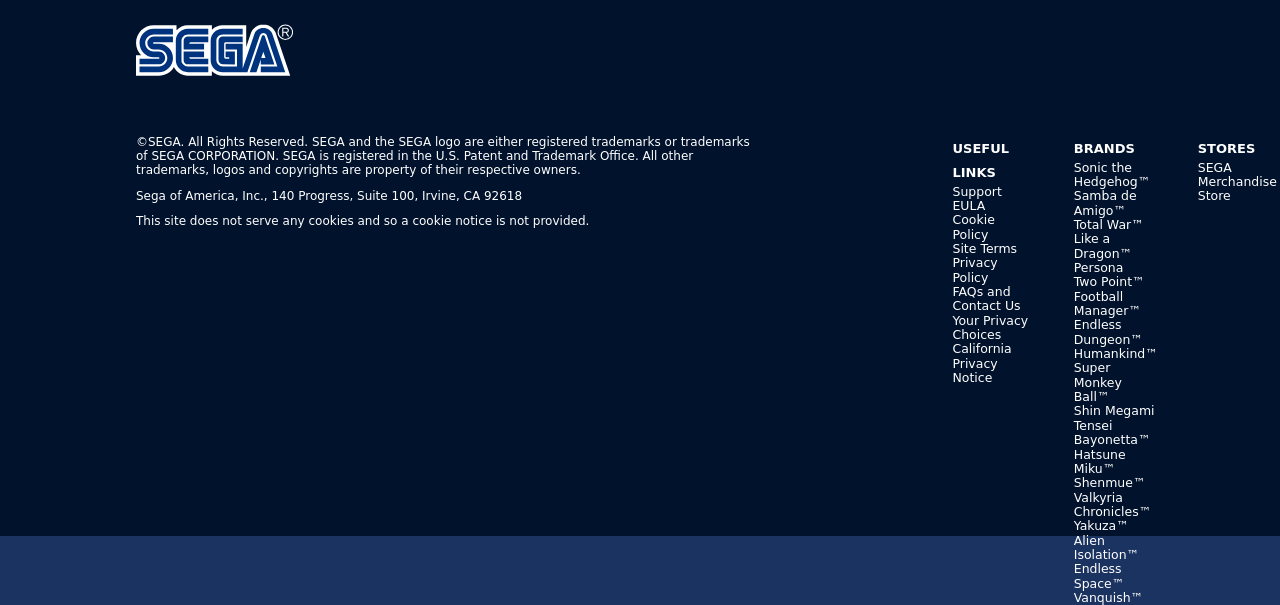
==== commit d197a6d8: "estudios tuneados y con logo super puesto (nunca digas nunca)🍻" ====
--- a/Eval1/index.html
+++ b/Eval1/index.html
@@ -83,13 +83,19 @@
         <div class="sedes">
             <div class="sede">
                 <img src="https://www.sega.com/_next/image?url=%2F_next%2Fstatic%2Fmedia%2Fimg-ca.6e1852d1.jpg&w=1080&q=75" alt="creative assembly">
-                
+                <div class="assemblyfusion" >
+                    <svg class="assemblylogo" xmlns="http://www.w3.org/2000/svg" width="70.691" height="100"><path fill="#fff" d="M2.04 77.131a2.566 2.566 0 0 1 2.856-2.854 2.957 2.957 0 0 1 1.768.544 2.758 2.758 0 0 1 .816 2.175H5.712c0-.408-.034-1.257-.918-1.257a1.371 1.371 0 0 0-.68.238 1.221 1.221 0 0 0-.306.883v3.024c0 .442 0 1.291.986 1.291.714 0 .952-.578.952-1.461h1.772a6.267 6.267 0 0 1-.068.985 2.236 2.236 0 0 1-.85 1.427 3.141 3.141 0 0 1-1.734.544 2.711 2.711 0 0 1-2.074-.713c-.34-.306-.748-.781-.748-2.412Z" data-name="Path 2084"></path><path fill="#fff" d="M12.274 82.432h-1.731v-7.985h2.581c1.292 0 2.958.17 2.958 2.311a2.009 2.009 0 0 1-1.529 2.144l1.734 3.568h-1.904l-1.531-3.268h-.578Zm0-4.553c.986 0 1.156 0 1.394-.1a.969.969 0 0 0 .612-1.053c0-.544-.17-.815-.51-.951a4.157 4.157 0 0 0-1.462-.1v2.209Z" data-name="Path 2085"></path><path fill="#fff" d="M19.178 74.447h5.372v1.461h-3.635v1.7h2.482v1.461h-2.482v1.869h3.876v1.494h-5.647v-7.985Z" data-name="Path 2086"></path><path fill="#fff" d="m31.758 74.447 2.312 7.985h-1.7l-.408-1.6h-2.448l-.408 1.6h-1.7l2.244-7.985Zm-1.02 1.427h-.034l-.884 3.6h1.8Z" data-name="Path 2087"></path><path fill="#fff" d="M41.449 74.447v1.461h-2.006v6.524h-1.838v-6.524h-2.04v-1.461Z" data-name="Path 2088"></path><path fill="#fff" d="M43.897 82.431v-.714h.957v-6.592h-.952v-.713h3.638v.713h-.952v6.561h.952v.713h-3.643Z" data-name="Path 2089"></path><path fill="#fff" d="m52.398 82.432-2.448-7.985h1.768l1.26 4.316c.17.645.306 1.121.374 1.359h.034c.136-.476.238-.951.374-1.427l1.19-4.213h1.728l-2.38 7.985h-1.9Z" data-name="Path 2090"></path><path fill="#fff" d="M59.402 74.447h5.372v1.461h-3.638v1.7h2.48v1.461h-2.48v1.869h3.88v1.494h-5.648v-7.985Z" data-name="Path 2091"></path><path fill="#fff" d="m4.454 85.182 2.312 7.985h-1.7l-.408-1.6H2.21l-.408 1.6h-1.7l2.244-7.985Zm-1.02 1.427H3.4l-.884 3.6h1.8Z" data-name="Path 2092"></path><path fill="#fff" d="M13.227 87.325a1.578 1.578 0 0 0-1.394-.883c-.918 0-.952.68-.952.781 0 .578.51.781 1.02.985l1.02.374a2.928 2.928 0 0 1 1.36.951 2.382 2.382 0 0 1 .442 1.393 2.281 2.281 0 0 1-1.122 2.108 3.442 3.442 0 0 1-1.53.408 2.881 2.881 0 0 1-2.958-1.631l1.36-.917a1.634 1.634 0 0 0 1.528 1.086.949.949 0 0 0 1.054-.917c0-.612-.34-.713-1.53-1.189-1.224-.476-2.242-1.017-2.242-2.583 0-1.325.952-2.277 2.618-2.277a2.965 2.965 0 0 1 2.652 1.427Z" data-name="Path 2093"></path><path fill="#fff" d="M21.456 87.325a1.578 1.578 0 0 0-1.394-.883c-.918 0-.952.68-.952.781 0 .578.51.781 1.02.985l1.02.374a2.928 2.928 0 0 1 1.36.951 2.382 2.382 0 0 1 .442 1.393 2.281 2.281 0 0 1-1.122 2.107 3.442 3.442 0 0 1-1.53.408 2.88 2.88 0 0 1-2.958-1.631l1.36-.917a1.634 1.634 0 0 0 1.53 1.087.949.949 0 0 0 1.054-.917c0-.612-.34-.713-1.53-1.189-1.224-.476-2.244-1.019-2.244-2.582 0-1.325.952-2.277 2.618-2.277a2.965 2.965 0 0 1 2.652 1.427Z" data-name="Path 2094"></path><path fill="#fff" d="M25.773 85.182h5.372v1.461h-3.637v1.7h2.482v1.461h-2.482v1.869h3.876v1.495h-5.61Z" data-name="Path 2095"></path><path fill="#fff" d="M34.377 85.182h2.346l.952 3.33c.1.374.136.476.238.849.034.17.2.849.238 1.019h.068c.136-.679.238-1.155.442-1.869l.952-3.3h2.38v7.985h-1.53v-4.311c0-.578.034-1.529.068-2.277h-.034L38.831 93.2h-1.224l-1.7-6.592h-.068c0 .374.068 2 .068 2.344v4.247h-1.53Z" data-name="Path 2096"></path><path fill="#fff" d="M45.223 85.182h2.652a3.3 3.3 0 0 1 1.8.34 1.962 1.962 0 0 1 .85 1.7 1.6 1.6 0 0 1-1.088 1.733v.068a1.7 1.7 0 0 1 1.292 1.835 2.373 2.373 0 0 1-.612 1.733 2.873 2.873 0 0 1-2.278.646h-2.582v-8.055Zm1.7 3.262c1.394 0 1.87-.034 1.87-1.053 0-.985-.714-.985-1.054-.985h-.782v2.039Zm0 3.466h.884a1 1 0 0 0 1.122-1.155 1.064 1.064 0 0 0-.51-1.019 5.719 5.719 0 0 0-1.5-.1Z" data-name="Path 2097"></path><path fill="#fff" d="M53.588 85.182h1.8v6.49h3.536v1.495h-5.3v-7.985Z" data-name="Path 2098"></path><path fill="#fff" d="M62.598 93.166v-3.16l-2.516-4.824h1.87l1.02 2c.068.136.408.849.442.985h.068a9.507 9.507 0 0 1 .442-.951l.986-2h1.87l-2.414 4.757v3.228h-1.768Z" data-name="Path 2099"></path><path fill="#fff" d="M18.702 60.955c-7.583-3.975-11.255-3.738-13.057-2.65L1.09 66.392l14.893.1 3.094-5.335a2.029 2.029 0 0 1-.375-.202Z" data-name="Path 2100"></path><path fill="#fff" d="M58.892 55.69a33.427 33.427 0 0 0 4.488-4.825l-8.3-10.193a18.991 18.991 0 0 1-1.394 2.243c-.034.068-.1.136-.136.2-3.434 4.927-9.215 7.407-12.309 8.223-1.02.272-2.006.442-2.006.442.034 0 .034 0 .068-.034a23.865 23.865 0 0 1-4.454.408 24.809 24.809 0 0 1-9.453-1.869l7.616-13.115 7.859 13.93a16.712 16.712 0 0 0 9.147-11.21L34.649 12.538h.2a23.717 23.717 0 0 1 16.015 6.048V3.636A36.823 36.823 0 0 0 34.853 0C15.641 0 .068 14.475.068 32.347a30.862 30.862 0 0 0 8.025 20.625 69.493 69.493 0 0 0 7.072 5.674 26.727 26.727 0 0 0 4.25 2.65 37.048 37.048 0 0 0 8.3 2.684l5.542 5.335 5.134-4.825a36.782 36.782 0 0 0 8.94-1.97l2.21 3.908h15.4Zm-43.8-14.237a18.093 18.093 0 0 1-2.516-9.14c0-9.82 8.093-18.008 18.633-19.537Z" data-name="Path 2101"></path><path fill="#fff" d="M68.786 85.355h-.437v1.257h-.238v-1.257h-.442v-.17h1.156v.17Zm1.87 1.257h-.238v-1.189l-.476 1.189h-.136l-.476-1.189v1.189h-.238v-1.426h.374l.442 1.087.408-1.087h.374v1.427Z" data-name="Path 2102"></path><path fill="#fff" d="M0 98.502s16.661-1.155 33.254-1.189 33.424 1.189 33.424 1.189-16.661 1.563-33.424 1.5C16.491 99.891 0 98.502 0 98.502Z" data-name="Path 2103"></path></svg>
+                    <p class="letritaslogo">Creative Assembly</p>
+                </div>
             </div>
             
 
             <div class="sede">
                 <img src="https://www.sega.com/_next/image?url=%2F_next%2Fstatic%2Fmedia%2Fimg-hardlight.5dd5f79d.jpg&w=1080&q=75" alt="hard light">
-
+                <div class="hardfusion">
+                    <svg class="hardlightlogo" xmlns="http://www.w3.org/2000/svg" width="269.16" height="40" data-name="Group 1201"><g fill="#fff" data-name="Group 1199"><g data-name="Group 1196"><path d="M146.487 31.053a2.924 2.924 0 0 1-1.115.222c-.4 0-1.138 0-1.138-1.6V5.42h-2.057l.005 24.248c0 2.284 1.185 3.647 3.17 3.647a4.865 4.865 0 0 0 1.895-.384l.714-.3-.548-1.958Z" data-name="Path 2064"></path><path d="M167.89 5.423a1.249 1.249 0 1 0 1.257 1.249 1.239 1.239 0 0 0-1.257-1.249Z" data-name="Path 2065"></path><path d="M166.862 12.447h2.057v20.536h-2.057z" data-name="Rectangle 1631"></path><path d="m203.369 13.304-.52-2.1-.883.251c-1.306.37-2.256.647-7.76.628a6.737 6.737 0 0 0-7.027 7.056 6.37 6.37 0 0 0 2.515 5.281 4.153 4.153 0 0 0-1.4 3.061c0 2.291 1.873 3.66 5.01 3.66h3.261c2.642 0 4.157 1.126 4.157 3.089 0 .922 0 3.727-6.149 3.727-5.1 0-6.068-1.3-6.079-3.71v-.879h-2.053v.886c0 5.065 4.113 5.748 8.136 5.748 6.788 0 8.213-3.145 8.213-5.783 0-3.108-2.436-5.115-6.206-5.115h-3.261c-1.965 0-2.96-.557-2.96-1.657a2.489 2.489 0 0 1 1.2-1.995 7.931 7.931 0 0 0 2.865.539c4.328 0 7.125-2.668 7.125-6.8a6.786 6.786 0 0 0-2.143-5.282c1.836-.179 3.041-.422 3.053-.425Zm-8.943 10.65c-2.5 0-5.183-1.507-5.183-4.815a4.682 4.682 0 0 1 4.971-5.022c1.585 0 5.273.494 5.273 5.074 0 3.028-1.845 4.763-5.061 4.763Z" data-name="Path 2066"></path><path d="M226.845 12.084a8.209 8.209 0 0 0-6.24 2.894V5.423h-2.057v27.56h2.056V18.34c1.715-2.841 3.754-4.222 6.231-4.222 2.517 0 3.74 1.522 3.74 4.654v14.211h2.057V18.741c.001-4.288-2.055-6.657-5.787-6.657Z" data-name="Path 2067"></path><path d="m260.633 29.931-.775.492a5.017 5.017 0 0 1-2.861.854c-2.213 0-2.677-1.809-2.677-3.328V14.48h5.113l.294-2.033h-5.407V5.423h-2.057v7.024h-3.139v2.033h3.139v13.484c0 3.353 1.764 5.354 4.719 5.354a10.183 10.183 0 0 0 3.9-1.132l.819-.428Z" data-name="Path 2068"></path></g><g data-name="Group 1198"><path d="M14.577 16.226H6.2v-10.8H0v27.892h6.2V22.432h8.377v10.886h6.2V5.424h-6.2Z" data-name="Path 2069"></path><path d="m111 5.469-7.006-.045v27.894H111c3.774 0 15.258 0 15.258-13.663C126.255 7.081 118.103 5.469 111 5.469Zm9.055 14.184c0 5.65-2.2 7.463-9.058 7.463h-.806V11.668h.806c7.114 0 9.058 1.717 9.058 7.985Z" data-name="Path 2070"></path><path d="M89.78 14.094c0-5.482-4-8.665-9.955-8.665h-9.27v27.889h6.2V22.432h2.856l6.042 10.885h7.523l-7.259-12.228a7.872 7.872 0 0 0 3.863-6.995Zm-6.2-.169c0 1.967-1.263 2.3-3.755 2.3h-3.07v-4.6h3.07c2.492 0 3.755.333 3.755 2.3Z" data-name="Path 2071"></path><g data-name="Group 1197"><path d="m39.151 13.99-7.289 19.327h6.625l3.975-10.542Z" data-name="Path 2072"></path><path d="M53.062 33.318h6.623L50.292 8.402a4.831 4.831 0 0 0-7.433-2.149Z" data-name="Path 2073"></path></g></g></g><g data-name="Group 1200"><path fill="#fff" d="M265.639.465h-.959v2.607h-.559V.465h-1.008V0h2.615Zm3.521 2.607h-.544l-.071-1.638q-.007-.189-.008-.473 0-.307.016-.473h-.008l-.74 2.253h-.488L266.506.5h-.008q.016.158.016.5 0 .291-.008.433l-.063 1.638h-.52L266.049 0h.764l.748 2.19.7-2.19h.772Z" data-name="Path 2074"></path></g></svg>
+                    <p class="letritaslogo" >HARDlight</p>
+                </div>
             </div>
 
             <div class="sede">
--- a/Eval1/estilos/estilos.css
+++ b/Eval1/estilos/estilos.css
@@ -171,7 +171,7 @@
 
 
 .sede > img{
-    height: 464px;
+    height: 535x;
     width: 504.34px;
     border-radius: 6px;
 }
@@ -190,7 +190,7 @@
 
 .siguenos{
     color: #FFFFFF;
-    font-weight: 700%;
+    font-weight: 700;
     font-family:  ui-sans-serif, system-ui, -apple-system, BlinkMacSystemFont, Segoe UI, Roboto, Helvetica Neue, Arial, Noto Sans, sans-serif, Apple Color Emoji, Segoe UI Emoji, Segoe UI Symbol, Noto Color Emoji;
 }
 
@@ -270,5 +270,35 @@
 
 .fusionlogo{
     position: absolute;
-    
+    top:67%;
+    left:36%;
+}
+
+.letritaslogo{
+    color: #C3E6FF;
+    font-size: 100%;
+    font-weight: 700;
+    font-family: ui-sans-serif, system-ui, -apple-system, BlinkMacSystemFont, Segoe UI, Roboto, Helvetica Neue, Arial, Noto Sans, sans-serif, Apple Color Emoji, Segoe UI Emoji, Segoe UI Symbol, Noto Color Emoji;
+}
+
+.hardlightlogo{
+    width: 269.16;
+    height: 40;
+}
+
+.hardfusion{
+    position: absolute;
+    top:80%;
+    left: 24%;
+}
+
+.assemblylogo{
+    width: 70.68;
+    height: 100;
+}
+
+.assemblyfusion{
+    position: absolute;
+    top: 69%;
+    left: 36%;
 }
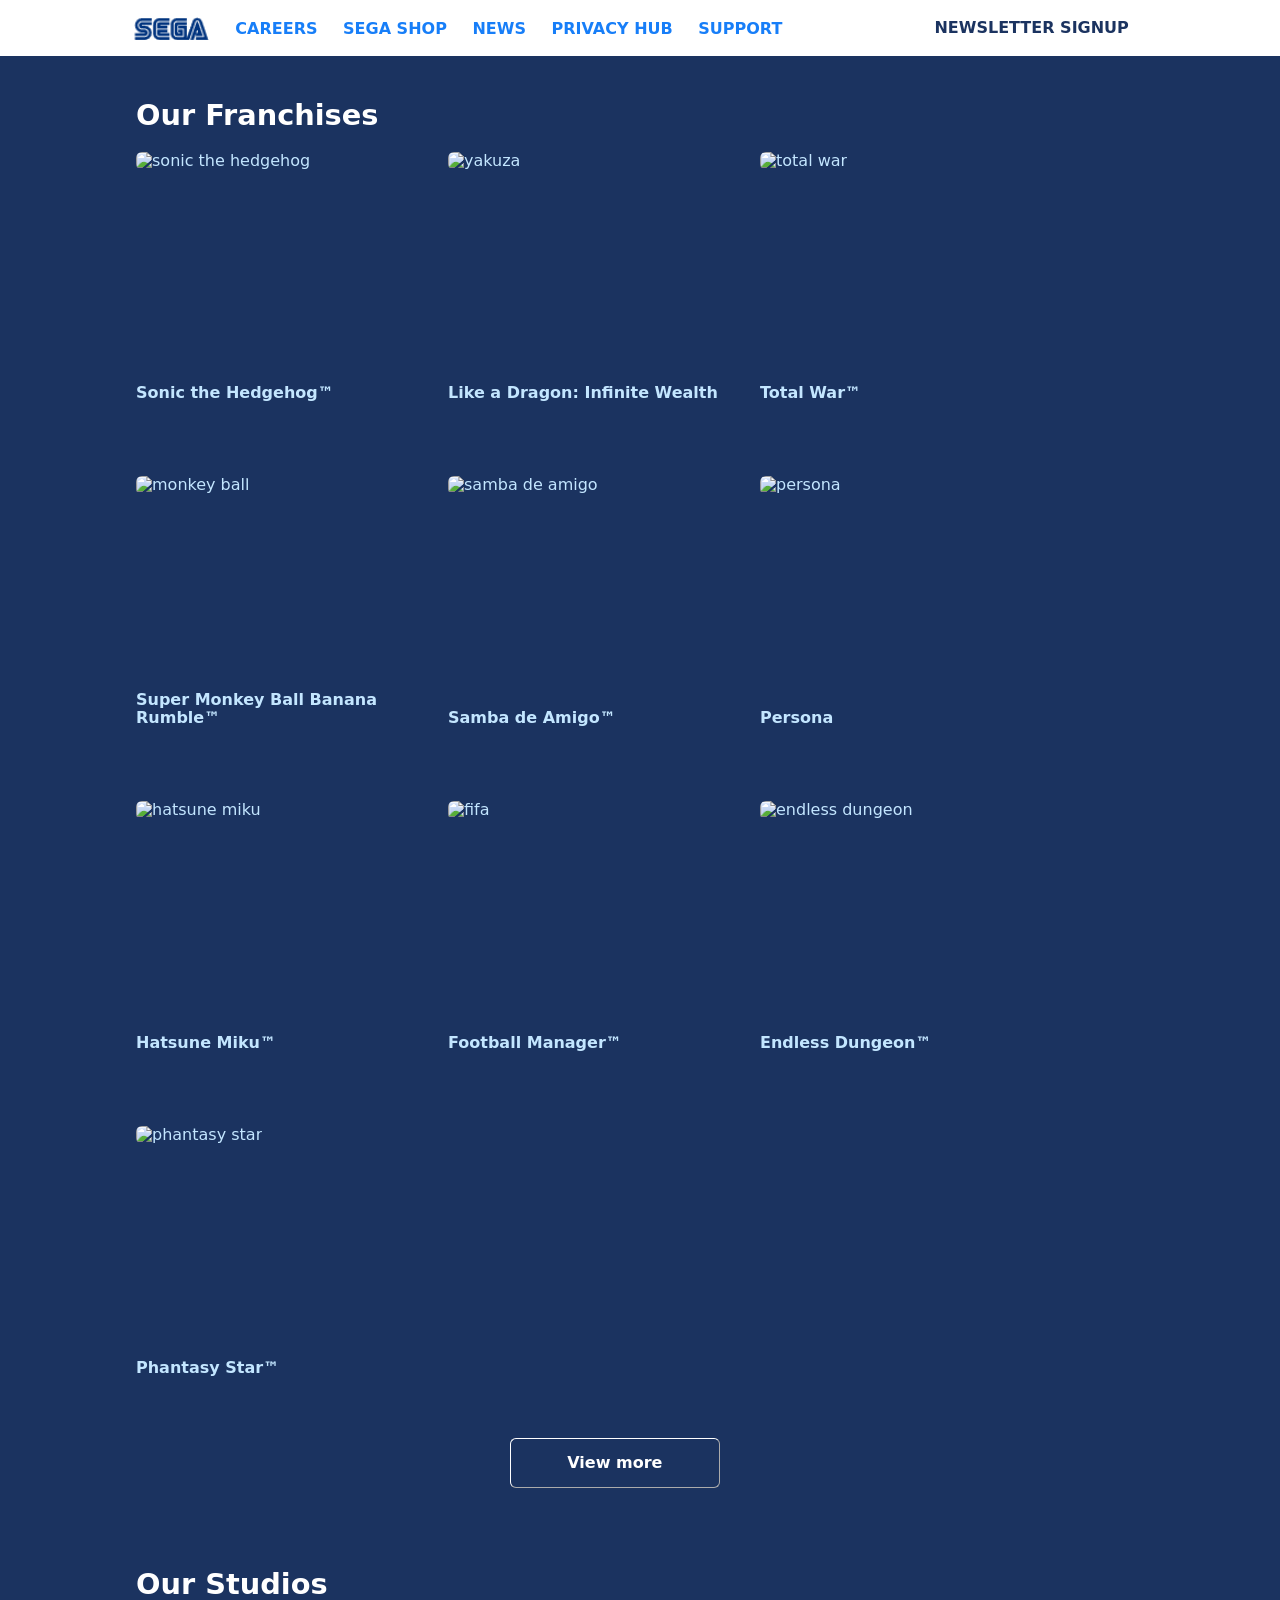
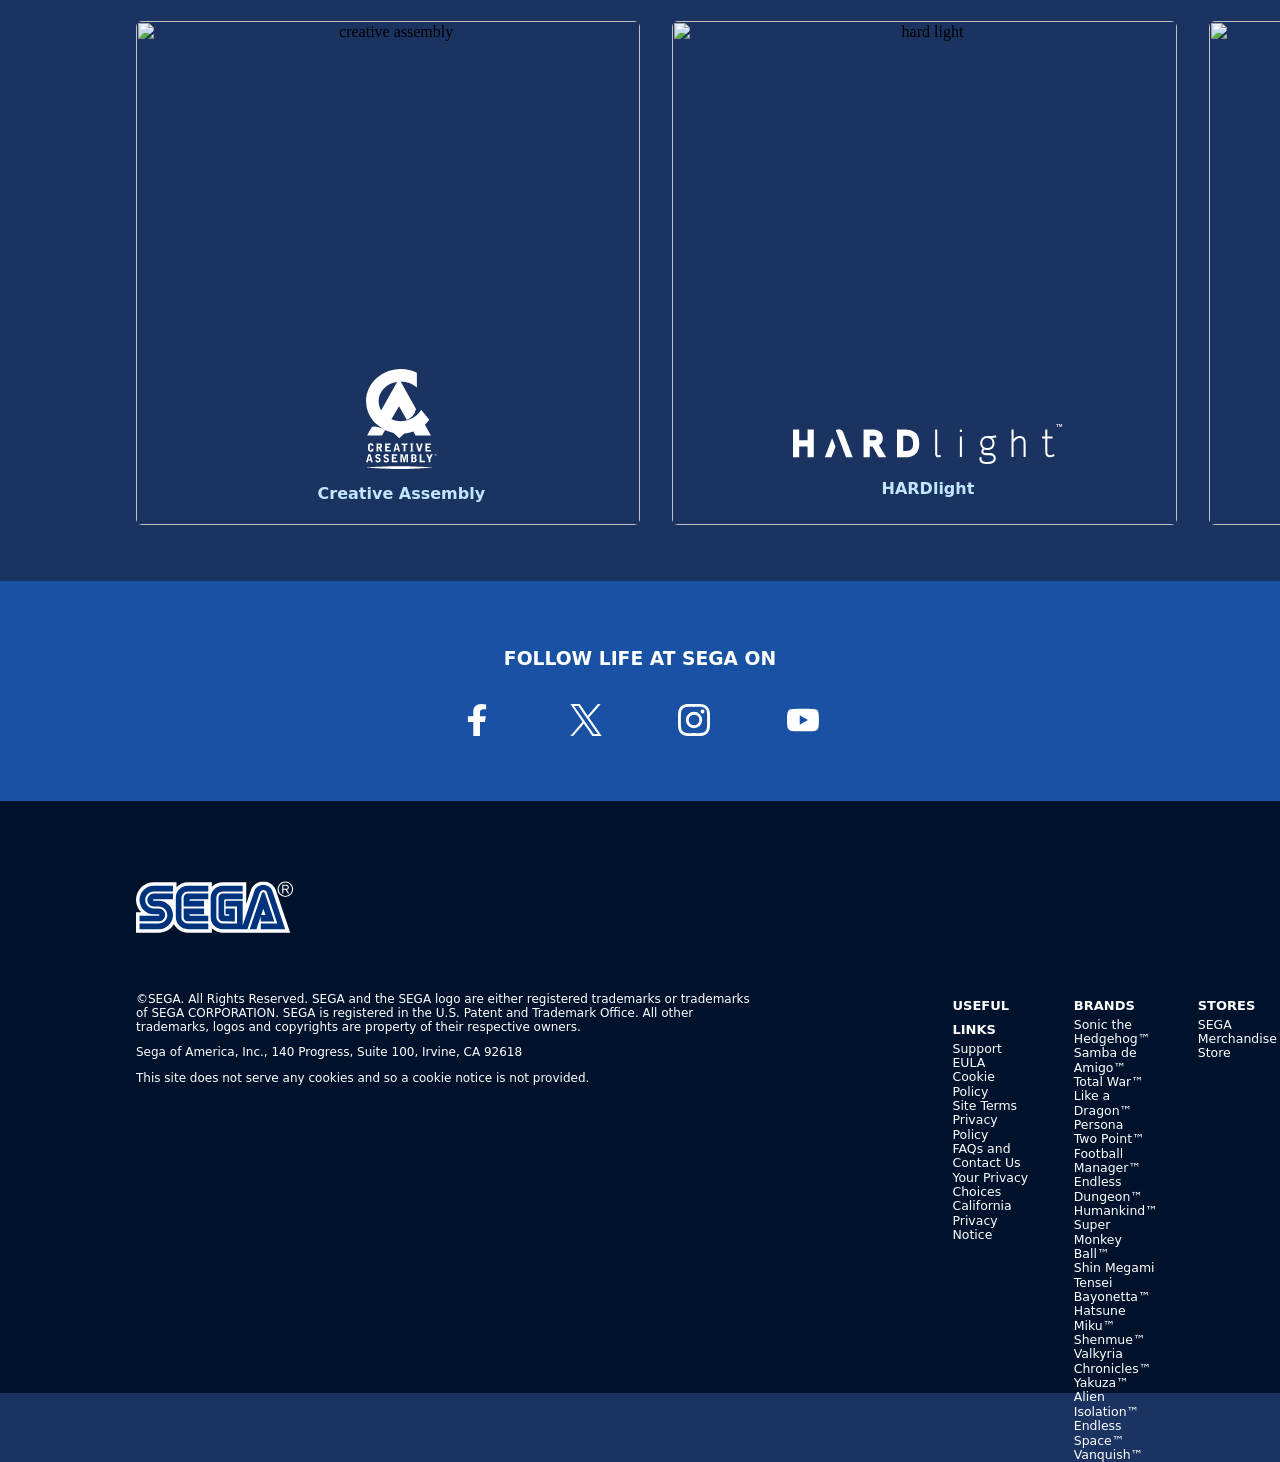
==== commit ab6fcc17: "links de jueguitos siuuuuu 🎶" ====
--- a/Eval1/index.html
+++ b/Eval1/index.html
@@ -10,7 +10,9 @@
 <body>
     <header class="encabezado">
         <div class="menu">
-            <img src="logo.png" alt="segalogo" class="logo">
+            <a class="logo" href="https://www.sega.com">
+                <img src="logo.png" alt="segalogo" class="logo">
+            </a>
             <p class="opciones">CAREERS</p>
             <p class="opciones">SEGA SHOP</p>
             <p class="opciones">NEWS</p>
@@ -26,53 +28,73 @@
 
         <div class="juegos">
             <div class="caratula">
-                <img src="https://www.sega.com/_next/image?url=%2F_next%2Fstatic%2Fmedia%2Ffranchise-sonic.1ec02330.jpg&w=640&q=75" alt="sonic the hedgehog">
-                <p><strong>Sonic the Hedgehog™</strong></p>
+                <a class="caratula" href="https://www.sonicthehedgehog.com" target="_blank">
+                    <img src="https://www.sega.com/_next/image?url=%2F_next%2Fstatic%2Fmedia%2Ffranchise-sonic.1ec02330.jpg&w=640&q=75" alt="sonic the hedgehog">
+                    <p><strong>Sonic the Hedgehog™</strong></p>
+                </a>
             </div>
         
             <div class="caratula">
-                <img src="https://www.sega.com/_next/image?url=%2F_next%2Fstatic%2Fmedia%2Ffranchise-yakuza-infinite-wealth.58880e99.jpg&w=640&q=75" alt="yakuza">
-                <p><strong>Like a Dragon: Infinite Wealth</strong></p>
-            </div>
-
-            <div class="caratula">
-                <img src="https://www.sega.com/_next/image?url=%2F_next%2Fstatic%2Fmedia%2Ffranchise-totalwar.894e98c2.jpg&w=640&q=75" alt="total war">
-                <p><strong>Total War™</strong></p>
-            </div>
-
-            <div class="caratula">
-                <img src="https://www.sega.com/_next/image?url=%2F_next%2Fstatic%2Fmedia%2Ffranchise-supermonkeyball-banana-rumble.2c629a72.jpg&w=640&q=75" alt="monkey ball">
-                <p><strong>Super Monkey Ball Banana Rumble™</strong></p>
-            </div>
-            
-            <div class="caratula">
-                <img src="https://www.sega.com/_next/image?url=%2F_next%2Fstatic%2Fmedia%2Ffranchise-samba.d900a41a.jpg&w=640&q=75" alt="samba de amigo">
-                <p><strong>Samba de Amigo™</strong></p>
-            </div>
-            
-            <div class="caratula"> 
-                <img src="https://www.sega.com/_next/image?url=%2F_next%2Fstatic%2Fmedia%2Ffranchise-persona.d2bde7f1.jpg&w=640&q=75" alt="persona">
-                <p><strong>Persona</strong></p>
-            </div>
-
-            <div class="caratula">
-                <img src="https://www.sega.com/_next/image?url=%2F_next%2Fstatic%2Fmedia%2Ffranchise-hatsune-miku.77489896.jpg&w=640&q=75" alt="hatsune miku">
-                <p><strong>Hatsune Miku™</strong></p>
+               <a class="caratula" href="https://infinitewealth.sega.com/?lang=en" target="_blank">
+                    <img src="https://www.sega.com/_next/image?url=%2F_next%2Fstatic%2Fmedia%2Ffranchise-yakuza-infinite-wealth.58880e99.jpg&w=640&q=75" alt="yakuza">
+                    <p><strong>Like a Dragon: Infinite Wealth</strong></p>
+               </a> 
+            </div>
+
+            <div class="caratula">
+                <a class="caratula" href="https://www.totalwar.com" target="_blank">
+                    <img src="https://www.sega.com/_next/image?url=%2F_next%2Fstatic%2Fmedia%2Ffranchise-totalwar.894e98c2.jpg&w=640&q=75" alt="total war">
+                    <p><strong>Total War™</strong></p>
+                </a>
+            </div>
+
+            <div class="caratula">
+                <a class="caratula" href="https://bananarumble.com/index.html?lang=en" target="_blank">
+                    <img src="https://www.sega.com/_next/image?url=%2F_next%2Fstatic%2Fmedia%2Ffranchise-supermonkeyball-banana-rumble.2c629a72.jpg&w=640&q=75" alt="monkey ball">
+                    <p><strong>Super Monkey Ball Banana Rumble™</strong></p>
+                </a>    
+            </div>
+            
+            <div class="caratula">
+                <a class="caratula" href="https://sambadeamigo.sega.com" target="_blank">
+                    <img src="https://www.sega.com/_next/image?url=%2F_next%2Fstatic%2Fmedia%2Ffranchise-samba.d900a41a.jpg&w=640&q=75" alt="samba de amigo">
+                    <p><strong>Samba de Amigo™</strong></p>
+                </a>    
+            </div>
+            
+            <div class="caratula">
+                <a class="caratula" href="https://persona.atlus.com/series/" target="_blank">
+                    <img src="https://www.sega.com/_next/image?url=%2F_next%2Fstatic%2Fmedia%2Ffranchise-persona.d2bde7f1.jpg&w=640&q=75" alt="persona">
+                    <p><strong>Persona</strong></p>
+                </a>    
+            </div>
+
+            <div class="caratula">
+                <a class="caratula" href="https://www.colorfulstage.com" target="_blank">
+                    <img src="https://www.sega.com/_next/image?url=%2F_next%2Fstatic%2Fmedia%2Ffranchise-hatsune-miku.77489896.jpg&w=640&q=75" alt="hatsune miku">
+                    <p><strong>Hatsune Miku™</strong></p>
+                </a>    
             </div class="caratula">
 
             <div class="caratula">
-                <img src="https://www.sega.com/_next/image?url=%2F_next%2Fstatic%2Fmedia%2Ffranchise-fm.1090eb34.jpg&w=640&q=75" alt="fifa">
-                <p><strong>Football Manager™</strong></p>
-            </div>
-            
-            <div class="caratula">
-                <img src="https://www.sega.com/_next/image?url=%2F_next%2Fstatic%2Fmedia%2Ffranchise-endlessdungeon.95cc83cc.jpg&w=640&q=75" alt="endless dungeon">
-                <p><strong>Endless Dungeon™</strong></p>
-            </div>
-
-            <div class="caratula">
-                <img src="https://www.sega.com/_next/image?url=%2F_next%2Fstatic%2Fmedia%2Ffranchise-phantasy-star.d90a6f27.jpg&w=640&q=75" alt="phantasy star">
-                <p><strong>Phantasy Star™</strong></p>
+                <a class="caratula" href="https://www.footballmanager.com" target="_blank">
+                    <img src="https://www.sega.com/_next/image?url=%2F_next%2Fstatic%2Fmedia%2Ffranchise-fm.1090eb34.jpg&w=640&q=75" alt="fifa">
+                    <p><strong>Football Manager™</strong></p>
+                </a>
+            </div>
+            
+            <div class="caratula">
+                <a class="caratula" href="https://endlessdungeon.game" target="_blank">
+                    <img src="https://www.sega.com/_next/image?url=%2F_next%2Fstatic%2Fmedia%2Ffranchise-endlessdungeon.95cc83cc.jpg&w=640&q=75" alt="endless dungeon">
+                    <p><strong>Endless Dungeon™</strong></p>
+                </a>
+            </div>
+
+            <div class="caratula">
+                <a class="caratula" href="https://pso2.com/agegate/lp/" target="_blank">
+                    <img src="https://www.sega.com/_next/image?url=%2F_next%2Fstatic%2Fmedia%2Ffranchise-phantasy-star.d90a6f27.jpg&w=640&q=75" alt="phantasy star">
+                    <p><strong>Phantasy Star™</strong></p>
+                </a>
             </div>
 
         </div>
@@ -111,10 +133,18 @@
     <div class="redes">
         <h3 class="siguenos">FOLLOW LIFE AT SEGA ON</h3>
         <div class="iconos">
-            <div class="icono"><svg xmlns="http://www.w3.org/2000/svg" viewBox="0 0 97 170" class="w-8 h-8"><path fill="#fff" d="M71.527 0C45.729 0 28.869 14.737 28.869 41.412v23.447H.191v30.764h28.678V170h35.293V95.623h26.314l5.012-30.764H64.162V44.892c0-8.417 4.375-16.621 18.406-16.621h14.24V2.078A183.98 183.98 0 0 0 71.527 0z" class="logo-facebook-white_svg__a"></path></svg></div>
-            <div class="icono"><svg xmlns="http://www.w3.org/2000/svg" viewBox="0 0 39.111 40" class="w-8 h-8"><path fill="#fff" d="M0 0c.407.66.88 1.286 1.32 1.924.861 1.249 1.716 2.503 2.577 3.752 2.533 3.676 5.051 7.364 7.585 11.04.958 1.39 1.933 2.772 2.87 4.177.226.34.465.671.695 1.01.047.07.233.262.209.349-.035.123-.221.273-.305.37-.254.292-.507.586-.76.88-.874 1.016-1.75 2.03-2.623 3.049A1691.4 1691.4 0 0 1 3.6 35.815c-.837.963-1.667 1.934-2.498 2.902-.244.283-.488.566-.73.85-.117.135-.282.276-.356.439H3.13l.307-.01.296-.316.688-.8L6.92 35.98l6.889-8.008 2.006-2.332.673-.783.342-.375c.225.475.617.922.918 1.353.56.8 1.106 1.61 1.66 2.414 1.77 2.569 3.529 5.144 5.3 7.713.673.978 1.349 1.954 2.017 2.936.178.261.36.52.539.783.06.088.138.272.238.316.077.034.206.01.29.01h11.333c-.056-.176-.212-.336-.314-.488-.247-.367-.503-.728-.75-1.094-.83-1.23-1.682-2.448-2.524-3.67-2.728-3.958-5.412-7.948-8.166-11.889a320.284 320.284 0 0 1-3.048-4.436c-.251-.371-.51-.738-.762-1.109-.055-.08-.256-.286-.242-.385.014-.104.202-.253.27-.332.251-.294.505-.586.757-.88.937-1.096 1.875-2.191 2.82-3.28 2.436-2.804 4.853-5.625 7.268-8.447.736-.86 1.467-1.728 2.215-2.578.237-.27.464-.546.7-.815.168-.19.378-.384.505-.603h-3.149l-.293.015-.34.375-.744.866-2.441 2.837-8.107 9.426-.618.719-.388.473-.768-1.11-1.646-2.398-4.823-7.012-2.039-2.969-.57-.832-.272-.375L11.401 0H0zm9.822 2.584c.073-.001.144.004.188.035.092.067.157.209.222.3.154.217.306.434.456.653.47.69.955 1.373 1.437 2.055 1.69 2.388 3.35 4.795 5.027 7.191 3.907 5.581 7.805 11.17 11.711 16.75 1.252 1.788 2.499 3.578 3.75 5.366.396.565.787 1.134 1.186 1.697.198.28.48.58.613.896h-4.926l-.384-.025-.256-.35-.48-.685-1.653-2.363-5.268-7.536-11.379-16.277-3.636-5.2-1.174-1.682-.559-.815h4.926c.052 0 .126-.008.2-.01z"></path></svg></div>
-            <div class="icono"><svg xmlns="http://www.w3.org/2000/svg" viewBox="0 0 170 170" class="w-8 h-8"><path fill="#fff" d="M84.998.02c-14.023 0-28.046.198-35.061.597-13.574.645-25.635 3.756-35.609 13.691C4.354 24.244 1.282 36.304.599 49.92c-.798 14.032-.798 56.094 0 70.123.645 13.615 3.755 25.675 13.729 35.611 9.974 9.936 21.994 13.044 35.609 13.727 14.032.799 56.094.799 70.123 0 13.615-.645 25.675-3.752 35.611-13.727 9.936-9.936 13.046-21.996 13.729-35.61.798-14.033.798-56.055 0-70.087-.645-13.615-3.755-25.673-13.729-35.609C145.735 4.411 133.675 1.3 120.06.617 113.044.218 99.02.02 84.997.02zM66.684 15.245c7.067-.054 13.7.09 18.336.09 12.363 0 38.951-.987 50.098 3.413a28.681 28.681 0 0 1 16.156 16.156c4.438 11.188 3.414 37.734 3.414 50.098s1.022 38.946-3.416 50.098a28.681 28.681 0 0 1-16.154 16.152c-11.188 4.438-37.734 3.415-50.098 3.415-12.363 0-38.95.985-50.1-3.415a28.681 28.681 0 0 1-16.154-16.156c-4.437-11.188-3.414-37.734-3.414-50.098s-.986-38.95 3.414-50.1a28.681 28.681 0 0 1 16.154-16.15c6.992-2.773 19.984-3.413 31.764-3.503zm63.691 14.234a10.164 10.164 0 1 0 10.164 10.164 10.14 10.14 0 0 0-10.164-10.164zM85.02 41.426A43.575 43.575 0 1 0 128.594 85 43.506 43.506 0 0 0 85.02 41.426zm-.979 15.262a28.33 28.33 0 0 1 7.282.693A28.33 28.33 0 0 1 113.348 85a28.381 28.381 0 0 1-28.328 28.328v.002a28.33 28.33 0 0 1-.979-56.643z" class="logo-instagram-white_svg__a"></path></svg></div>
-            <div class="icono"><svg xmlns="http://www.w3.org/2000/svg" viewBox="0 0 240.88 170.28" class="w-8 h-8"><path fill="#fff" d="M120.44 0S45.115 0 26.329 5.094A30.351 30.351 0 0 0 5.03 26.643C.001 45.653 0 85.313 0 85.313s0 39.66 5.034 58.67a29.9 29.9 0 0 0 21.299 21.207c18.785 5.093 94.11 5.092 94.11 5.092s75.324 0 94.11-5.092a29.9 29.9 0 0 0 21.3-21.207c5.034-19.01 5.034-58.67 5.034-58.67s0-39.661-5.033-58.67h-.004a30.35 30.35 0 0 0-21.299-21.55C195.765.002 120.44 0 120.44 0zM95.805 49.301l62.957 36.01-62.957 36.012V49.302z"></path></svg></div>
+            <a href="https://web.facebook.com/SEGA/" target="_blank">
+                <div class="icono"><svg xmlns="http://www.w3.org/2000/svg" viewBox="0 0 97 170" class="w-8 h-8"><path fill="#fff" d="M71.527 0C45.729 0 28.869 14.737 28.869 41.412v23.447H.191v30.764h28.678V170h35.293V95.623h26.314l5.012-30.764H64.162V44.892c0-8.417 4.375-16.621 18.406-16.621h14.24V2.078A183.98 183.98 0 0 0 71.527 0z" class="logo-facebook-white_svg__a"></path></svg></div>
+            </a>
+            <a href="https://twitter.com/sega" target="_blank">
+                <div class="icono"><svg xmlns="http://www.w3.org/2000/svg" viewBox="0 0 39.111 40" class="w-8 h-8"><path fill="#fff" d="M0 0c.407.66.88 1.286 1.32 1.924.861 1.249 1.716 2.503 2.577 3.752 2.533 3.676 5.051 7.364 7.585 11.04.958 1.39 1.933 2.772 2.87 4.177.226.34.465.671.695 1.01.047.07.233.262.209.349-.035.123-.221.273-.305.37-.254.292-.507.586-.76.88-.874 1.016-1.75 2.03-2.623 3.049A1691.4 1691.4 0 0 1 3.6 35.815c-.837.963-1.667 1.934-2.498 2.902-.244.283-.488.566-.73.85-.117.135-.282.276-.356.439H3.13l.307-.01.296-.316.688-.8L6.92 35.98l6.889-8.008 2.006-2.332.673-.783.342-.375c.225.475.617.922.918 1.353.56.8 1.106 1.61 1.66 2.414 1.77 2.569 3.529 5.144 5.3 7.713.673.978 1.349 1.954 2.017 2.936.178.261.36.52.539.783.06.088.138.272.238.316.077.034.206.01.29.01h11.333c-.056-.176-.212-.336-.314-.488-.247-.367-.503-.728-.75-1.094-.83-1.23-1.682-2.448-2.524-3.67-2.728-3.958-5.412-7.948-8.166-11.889a320.284 320.284 0 0 1-3.048-4.436c-.251-.371-.51-.738-.762-1.109-.055-.08-.256-.286-.242-.385.014-.104.202-.253.27-.332.251-.294.505-.586.757-.88.937-1.096 1.875-2.191 2.82-3.28 2.436-2.804 4.853-5.625 7.268-8.447.736-.86 1.467-1.728 2.215-2.578.237-.27.464-.546.7-.815.168-.19.378-.384.505-.603h-3.149l-.293.015-.34.375-.744.866-2.441 2.837-8.107 9.426-.618.719-.388.473-.768-1.11-1.646-2.398-4.823-7.012-2.039-2.969-.57-.832-.272-.375L11.401 0H0zm9.822 2.584c.073-.001.144.004.188.035.092.067.157.209.222.3.154.217.306.434.456.653.47.69.955 1.373 1.437 2.055 1.69 2.388 3.35 4.795 5.027 7.191 3.907 5.581 7.805 11.17 11.711 16.75 1.252 1.788 2.499 3.578 3.75 5.366.396.565.787 1.134 1.186 1.697.198.28.48.58.613.896h-4.926l-.384-.025-.256-.35-.48-.685-1.653-2.363-5.268-7.536-11.379-16.277-3.636-5.2-1.174-1.682-.559-.815h4.926c.052 0 .126-.008.2-.01z"></path></svg></div>
+            </a>
+            <a href="https://twitter.com/sega" target="_blank">
+                <div class="icono"><svg xmlns="http://www.w3.org/2000/svg" viewBox="0 0 170 170" class="w-8 h-8"><path fill="#fff" d="M84.998.02c-14.023 0-28.046.198-35.061.597-13.574.645-25.635 3.756-35.609 13.691C4.354 24.244 1.282 36.304.599 49.92c-.798 14.032-.798 56.094 0 70.123.645 13.615 3.755 25.675 13.729 35.611 9.974 9.936 21.994 13.044 35.609 13.727 14.032.799 56.094.799 70.123 0 13.615-.645 25.675-3.752 35.611-13.727 9.936-9.936 13.046-21.996 13.729-35.61.798-14.033.798-56.055 0-70.087-.645-13.615-3.755-25.673-13.729-35.609C145.735 4.411 133.675 1.3 120.06.617 113.044.218 99.02.02 84.997.02zM66.684 15.245c7.067-.054 13.7.09 18.336.09 12.363 0 38.951-.987 50.098 3.413a28.681 28.681 0 0 1 16.156 16.156c4.438 11.188 3.414 37.734 3.414 50.098s1.022 38.946-3.416 50.098a28.681 28.681 0 0 1-16.154 16.152c-11.188 4.438-37.734 3.415-50.098 3.415-12.363 0-38.95.985-50.1-3.415a28.681 28.681 0 0 1-16.154-16.156c-4.437-11.188-3.414-37.734-3.414-50.098s-.986-38.95 3.414-50.1a28.681 28.681 0 0 1 16.154-16.15c6.992-2.773 19.984-3.413 31.764-3.503zm63.691 14.234a10.164 10.164 0 1 0 10.164 10.164 10.14 10.14 0 0 0-10.164-10.164zM85.02 41.426A43.575 43.575 0 1 0 128.594 85 43.506 43.506 0 0 0 85.02 41.426zm-.979 15.262a28.33 28.33 0 0 1 7.282.693A28.33 28.33 0 0 1 113.348 85a28.381 28.381 0 0 1-28.328 28.328v.002a28.33 28.33 0 0 1-.979-56.643z" class="logo-instagram-white_svg__a"></path></svg></div>
+            </a>
+            <a href="https://www.youtube.com/@SEGA_West" target="_blank">
+                <div class="icono"><svg xmlns="http://www.w3.org/2000/svg" viewBox="0 0 240.88 170.28" class="w-8 h-8"><path fill="#fff" d="M120.44 0S45.115 0 26.329 5.094A30.351 30.351 0 0 0 5.03 26.643C.001 45.653 0 85.313 0 85.313s0 39.66 5.034 58.67a29.9 29.9 0 0 0 21.299 21.207c18.785 5.093 94.11 5.092 94.11 5.092s75.324 0 94.11-5.092a29.9 29.9 0 0 0 21.3-21.207c5.034-19.01 5.034-58.67 5.034-58.67s0-39.661-5.033-58.67h-.004a30.35 30.35 0 0 0-21.299-21.55C195.765.002 120.44 0 120.44 0zM95.805 49.301l62.957 36.01-62.957 36.012V49.302z"></path></svg></div>
+            </a>
         </div>
     </div>
 
--- a/Eval1/estilos/estilos.css
+++ b/Eval1/estilos/estilos.css
@@ -2,8 +2,26 @@
     box-sizing: border-box;
 }
 
+a:link {
+    text-decoration: none;
+}
+
+a:visited {
+    text-decoration: none;
+}
+
+a:hover {
+    text-decoration: none;
+}
+
+a:active {
+    text-decoration: none;
+}
+
+
 body{
     background-color: #1B3360;
+    width: 100%;
 }
 
 .encabezado{
@@ -220,7 +238,6 @@
     padding-top: 5rem;
     padding-bottom: 5rem;
     height: 592.31;
-    width: 100%;
     background-color: #00122C;
 
 }
@@ -252,6 +269,7 @@
     padding-top: 3rem;
     display: flex;
     gap: 10rem;
+    max-width: 100%;
 }
 
 .lista{
@@ -272,6 +290,7 @@
     position: absolute;
     top:67%;
     left:36%;
+    cursor: pointer;
 }
 
 .letritaslogo{
@@ -290,6 +309,7 @@
     position: absolute;
     top:80%;
     left: 24%;
+    cursor: pointer;
 }
 
 .assemblylogo{
@@ -301,4 +321,17 @@
     position: absolute;
     top: 69%;
     left: 36%;
-}+    cursor: pointer;
+}
+
+.assemblyfusion:hover{
+    transform: translate(0, -15px);
+}
+
+.hardfusion:hover{
+    transform: translate(0, -15px);
+}
+
+.fusionlogo:hover{
+    transform: translate(0, -15px);
+}
